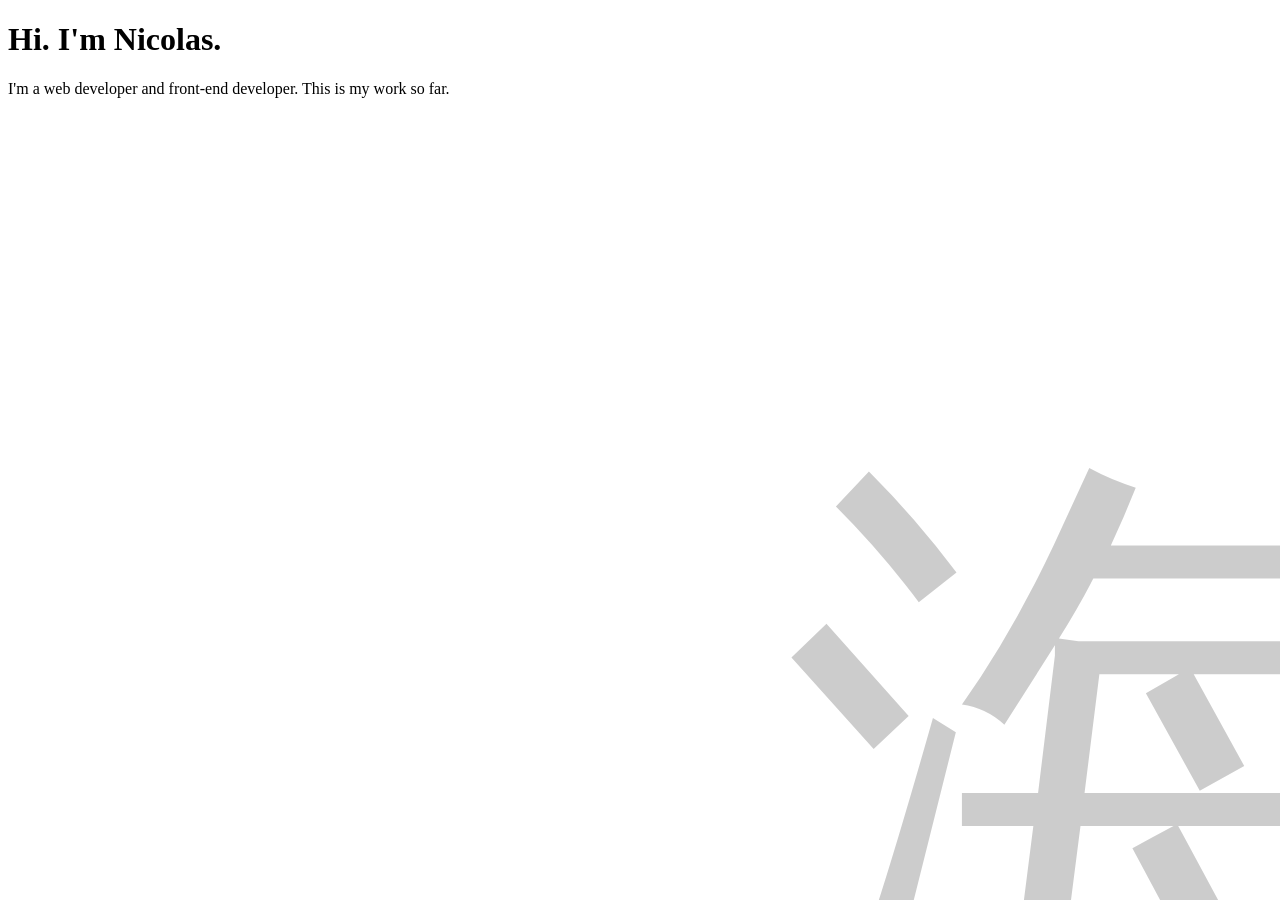
==== index.html @ aa9d31a5 "Now w/styling!" ====
<!DOCTYPE html>
<html lang="en">
<head>
    <meta charset="UTF-8">
    <meta name="viewport" content="width=device-width, initial-scale=1.0">
    <title>Nicolas's Portfolio</title>
    <link rel="stylesheet" href="style.css">
</head>
<body>
    <h1>Hi. I'm Nicolas.</h1>
    <p>I'm a web developer and front-end developer. This is my work so far.</p>
    <div id="character">海</div>
</body>
</html>
---- style.css ----
#character {
    position: fixed;
    bottom: -40%;
    right: -15%;
    z-index: -10;
    font-size: 690px;
    color: rgba(0, 0, 0, 0.2);
    animation-name: character-rotate;
    animation-duration: 3s;
    animation-iteration-count: infinite;
}

@keyframes character-rotate{
    0% {
        transform: rotate3D(3,2,2,0deg);
        animation-timing-function: linear;
    }
    25% {
        transform: rotate3D(3,2,2,90deg);
        animation-timing-function: linear;
    }
    50% {
        transform: rotate3D(3,2,2,180deg);
        animation-timing-function: linear;
    }
    75% {
        transform: rotate3D(3,2,2,270deg);
        animation-timing-function: linear;
    }
    100% {
        transform: rotate3D(3,2,2,360deg);
        animation-timing-function: linear;
    }
}
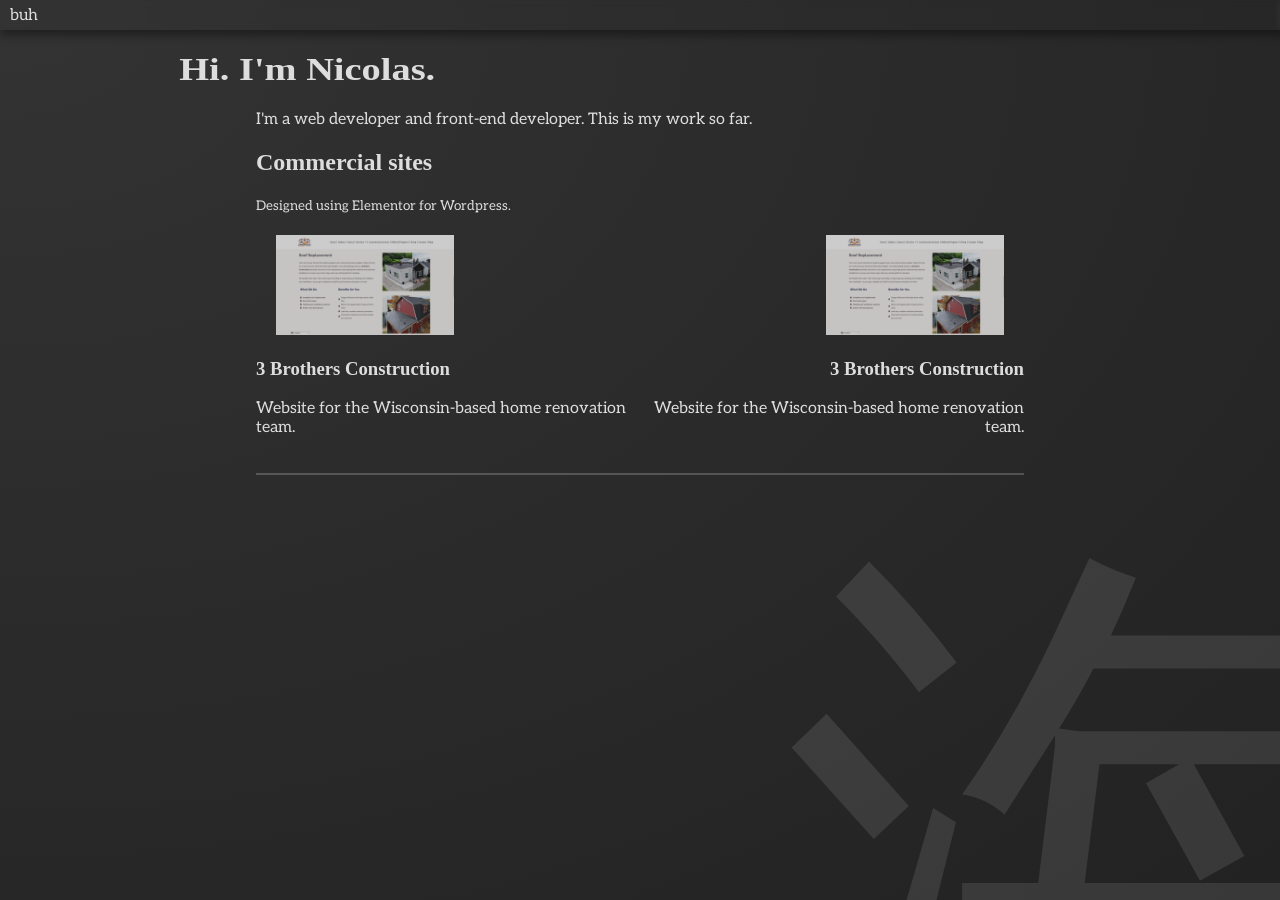
==== commit d6cebbbe: "Created images + minor changes" ====
--- a/index.html
+++ b/index.html
@@ -7,8 +7,32 @@
     <link rel="stylesheet" href="style.css">
 </head>
 <body>
-    <h1>Hi. I'm Nicolas.</h1>
-    <p>I'm a web developer and front-end developer. This is my work so far.</p>
+    <nav>
+        <span>buh</span>
+    </nav>
+    <div class="content">
+        <h1>Hi. I'm Nicolas.</h1>
+        <p>I'm a web developer and front-end developer. This is my work so far.</p>
+        <h2>Commercial sites</h2>
+        <small>Designed using Elementor for Wordpress.</small>
+        <div class="sites">
+            <div class="site">
+                <img src="assets\images\3bros.webp">
+                <div class="site-desc">
+                    <h3>3 Brothers Construction</h3>
+                    <p>Website for the Wisconsin-based home renovation team.</p>
+                </div>
+            </div>
+            <div class="site">
+                <img src="assets\images\3bros.webp">
+                <div class="site-desc">
+                    <h3>3 Brothers Construction</h3>
+                    <p>Website for the Wisconsin-based home renovation team.</p>
+                </div>
+            </div>
+        </div>
+    </div>
+
     <div id="character">海</div>
 </body>
 </html>
--- a/style.css
+++ b/style.css
@@ -1,12 +1,68 @@
+@import url('https://fonts.googleapis.com/css2?family=Aleo:ital,wght@0,100..900;1,100..900&family=Finlandica+Headline:ital,wght@0,100..900;1,100..900&display=swap');
+
+body {
+    background-image: radial-gradient(farthest-corner at 10px 10px, #333 0%, #222 100%);
+    background-repeat: repeat;
+    background-size: 100%;
+    color: #ddd;
+    font-family: "Aleo";
+    height: 100vh;
+    margin: 0;
+}
+
+h1, h2, h3, h4, h5, h6 {
+    font-family: "Finlandica Headline";
+}
+
+h1 {
+    transform: scaleX(1.2);
+}
+
+nav {
+    display: flex;
+    align-items: center;
+    height: 30px;
+    box-shadow: 0 5px 10px rgba(0,0,0,0.4);
+    width: 100%;
+    padding: 0 10px;
+    backdrop-filter: blur(3px);
+}
+
+.content {
+    padding: 0 20%;
+}
+
+.sites {
+    display: flex;
+    flex-direction: row;
+}
+
+.site {
+    padding: 20px 0;
+    border-bottom: 2px solid rgba(255,255,255,0.2);
+}
+
+.site img {
+    height: 100px;
+    margin: 0 20px;
+    filter: brightness(80%) ;
+}
+
+.site:nth-child(even) {
+    flex-direction: row-reverse;
+    text-align: right;
+
+}
+
 #character {
     position: fixed;
-    bottom: -40%;
+    bottom: -50%;
     right: -15%;
     z-index: -10;
     font-size: 690px;
-    color: rgba(0, 0, 0, 0.2);
+    color: rgba(255,255,255,0.1);
     animation-name: character-rotate;
-    animation-duration: 3s;
+    animation-duration: 30s;
     animation-iteration-count: infinite;
 }
 
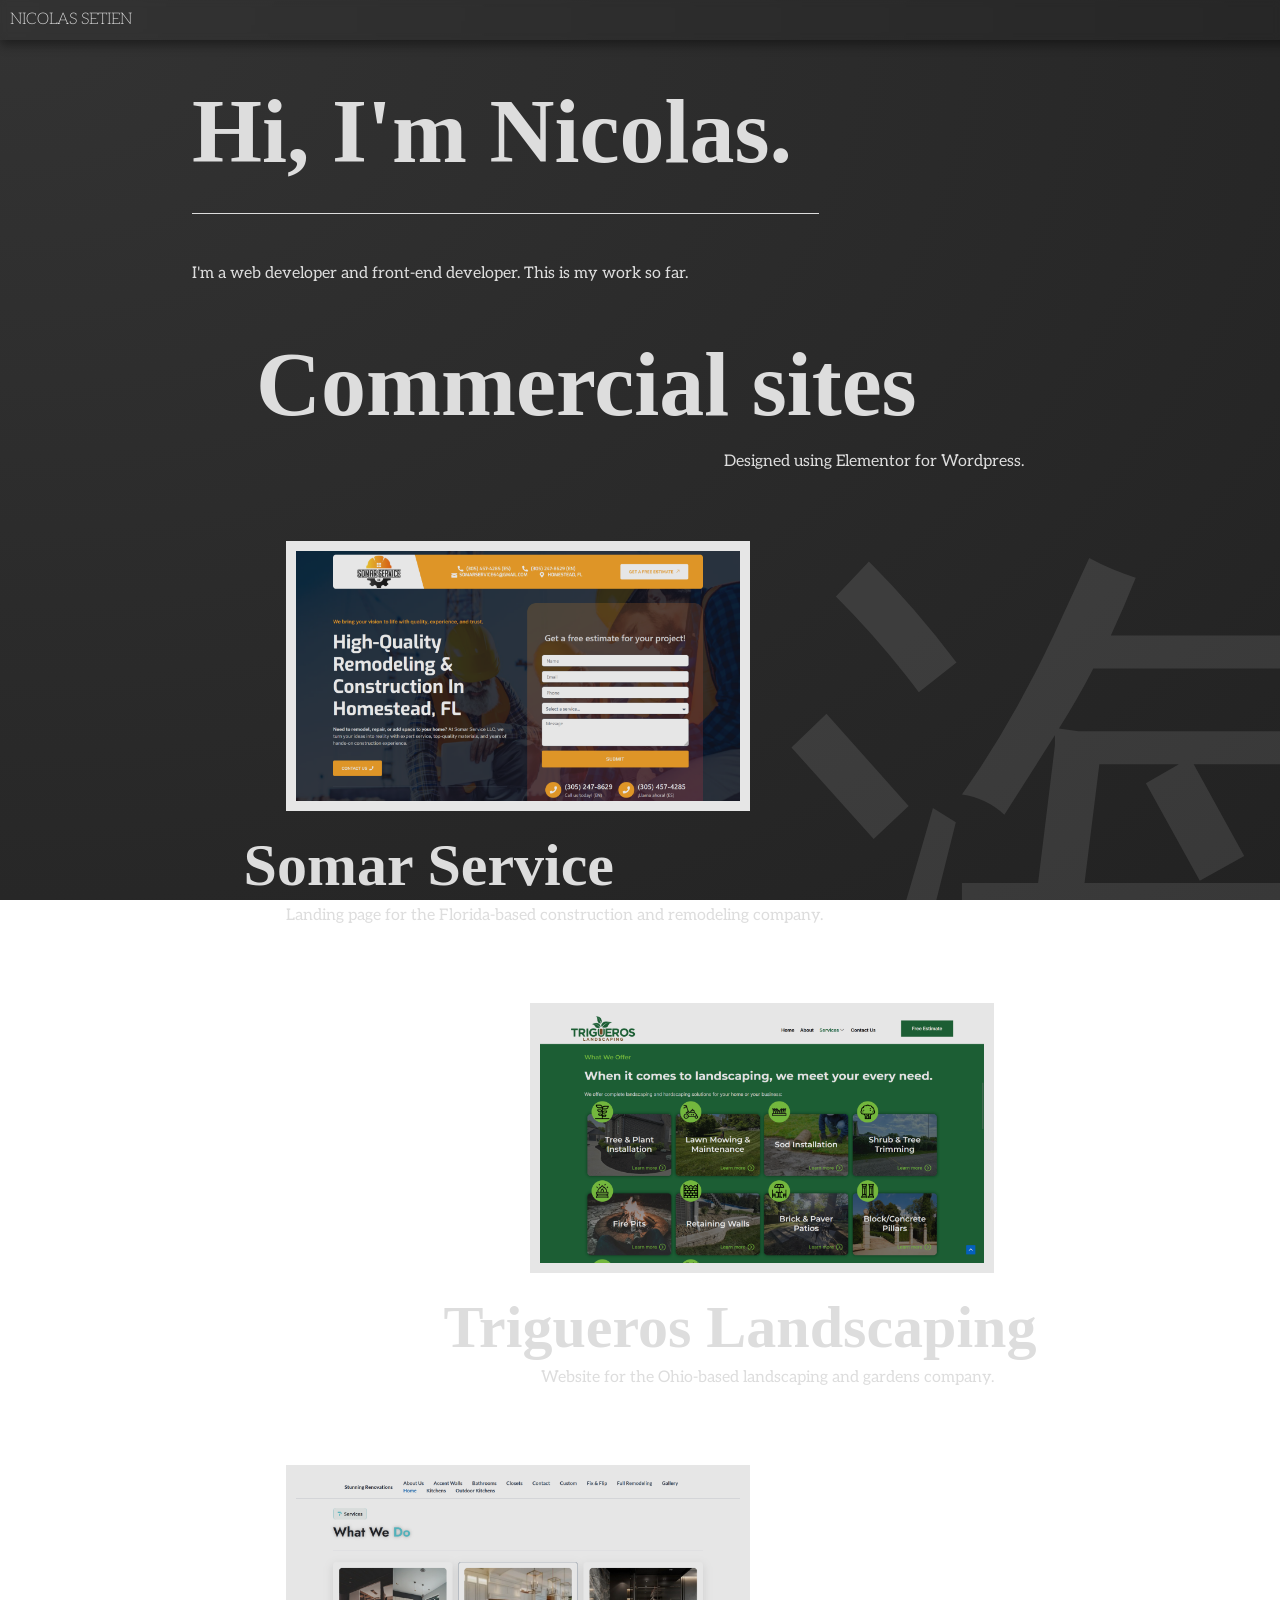
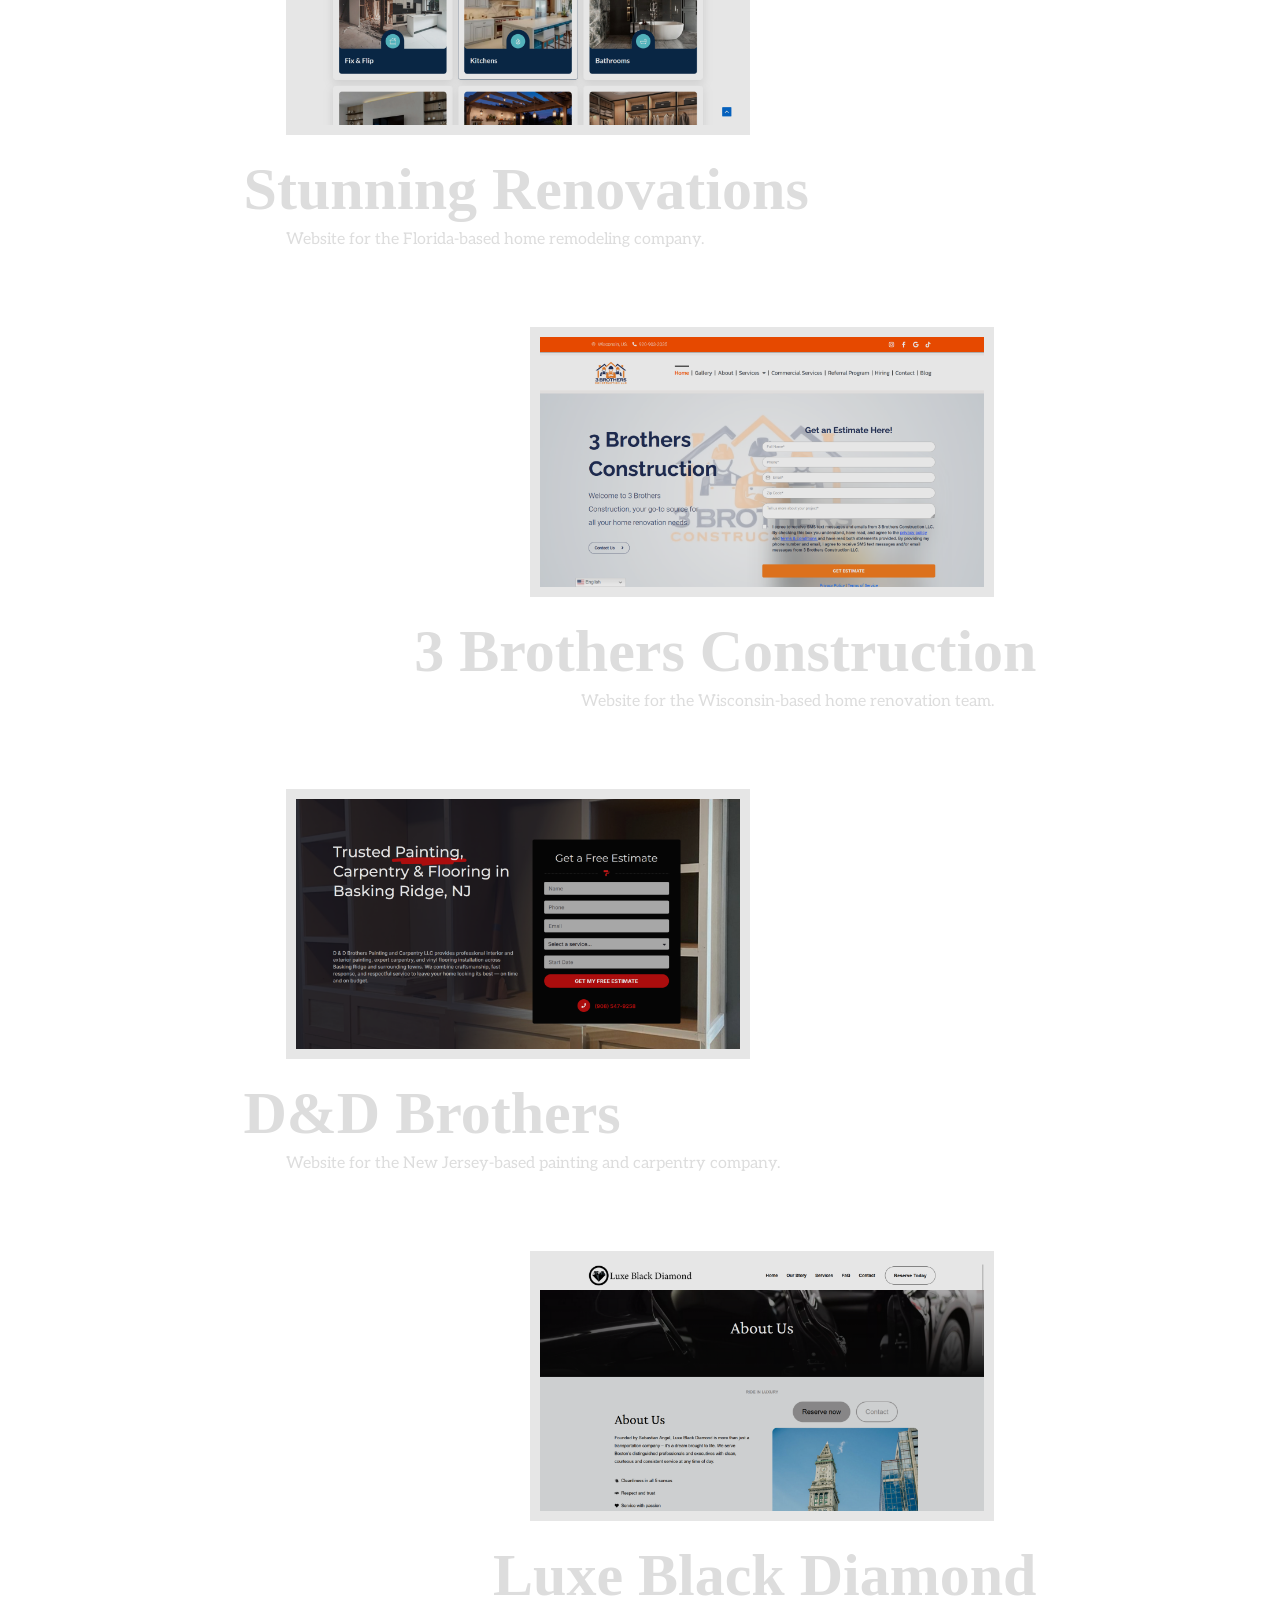
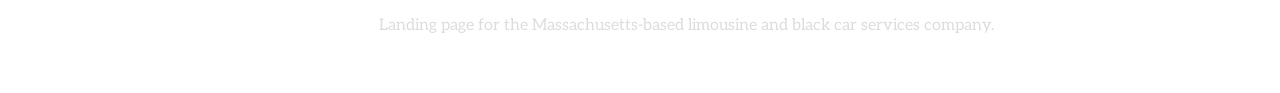
==== commit 387466a2: "Styling changes" ====
--- a/index.html
+++ b/index.html
@@ -8,26 +8,56 @@
 </head>
 <body>
     <nav>
-        <span>buh</span>
+        <span>NICOLAS SETIEN</span>
     </nav>
+    <div class="intro">
+        <h1>Hi, I'm Nicolas.</h1>
+        <p>I'm a web developer and front-end developer. This is my work so far.</p>
+    </div>
     <div class="content">
-        <h1>Hi. I'm Nicolas.</h1>
-        <p>I'm a web developer and front-end developer. This is my work so far.</p>
         <h2>Commercial sites</h2>
-        <small>Designed using Elementor for Wordpress.</small>
+        <p>Designed using Elementor for Wordpress.</p>
         <div class="sites">
             <div class="site">
-                <img src="assets\images\3bros.webp">
+                <img src="assets\images\somar2.webp">
+                <div class="site-desc">
+                    <h3>Somar Service</h3>
+                    <p>Landing page for the Florida-based construction and remodeling company.</p>
+                </div>
+            </div>
+            <div class="site">
+                <img src="assets\images\trig2.webp">
+                <div class="site-desc">
+                    <h3>Trigueros Landscaping</h3>
+                    <p>Website for the Ohio-based landscaping and gardens company.</p>
+                </div>
+            </div>
+            <div class="site">
+                <img src="assets\images\stunn3.webp">
+                <div class="site-desc">
+                    <h3>Stunning Renovations</h3>
+                    <p>Website for the Florida-based home remodeling company.</p>
+                </div>
+            </div>
+            <div class="site">
+                <img src="assets\images\3bros2.webp">
                 <div class="site-desc">
                     <h3>3 Brothers Construction</h3>
                     <p>Website for the Wisconsin-based home renovation team.</p>
                 </div>
             </div>
             <div class="site">
-                <img src="assets\images\3bros.webp">
+                <img src="assets\images\dandd3.webp">
                 <div class="site-desc">
-                    <h3>3 Brothers Construction</h3>
-                    <p>Website for the Wisconsin-based home renovation team.</p>
+                    <h3>D&D Brothers</h3>
+                    <p>Website for the New Jersey-based painting and carpentry company.</p>
+                </div>
+            </div>
+            <div class="site">
+                <img src="assets\images\luxe2.webp">
+                <div class="site-desc">
+                    <h3>Luxe Black Diamond</h3>
+                    <p>Landing page for the Massachusetts-based limousine and black car services company.</p>
                 </div>
             </div>
         </div>
--- a/style.css
+++ b/style.css
@@ -2,30 +2,51 @@
 
 body {
     background-image: radial-gradient(farthest-corner at 10px 10px, #333 0%, #222 100%);
-    background-repeat: repeat;
-    background-size: 100%;
+    background-attachment: fixed;
     color: #ddd;
     font-family: "Aleo";
     height: 100vh;
     margin: 0;
 }
 
-h1, h2, h3, h4, h5, h6 {
-    font-family: "Finlandica Headline";
+h1, h2, h3, h4, h5, h6 { font-family: "Finlandica Headline"; }
+
+h1, h2 {
+    font-size: 90px;
+    font-weight: 600;
+    margin: 50px 0;
 }
 
 h1 {
-    transform: scaleX(1.2);
+    width: 70%;
+    padding: 30px 0;
+    border-bottom: 1px solid #ddd;
+}
+
+h2 { margin-bottom: 5px; }
+
+h2 + p {
+    text-align: right;
+    margin-bottom: 50px;
 }
 
 nav {
-    display: flex;
-    align-items: center;
+    position: fixed;
+    top: 0;
+    left: 0;
     height: 30px;
     box-shadow: 0 5px 10px rgba(0,0,0,0.4);
     width: 100%;
-    padding: 0 10px;
+    padding: 10px 10px 0;
     backdrop-filter: blur(3px);
+    z-index: 100;
+}
+span {
+    font-weight: 200;
+}
+
+.intro {
+    padding: 0 15%
 }
 
 .content {
@@ -34,24 +55,37 @@
 
 .sites {
     display: flex;
-    flex-direction: row;
+    flex-direction: column;
 }
 
 .site {
-    padding: 20px 0;
+    padding: 20px 10px;
     border-bottom: 2px solid rgba(255,255,255,0.2);
+    margin: 0 20px 20px;
 }
 
 .site img {
-    height: 100px;
-    margin: 0 20px;
-    filter: brightness(80%) ;
+    height: 250px;
+    filter: brightness(90%);
+    border: 10px solid white;
+    box-shadow: 20px 2px 2px 3px #111 inset;
+}
+
+.site h3 {
+    position: relative;
+    left: -6%;
+    font-size: 60px; 
+    margin: 15px 0 -10px;
+    font-weight: 600;
 }
 
 .site:nth-child(even) {
     flex-direction: row-reverse;
     text-align: right;
+}
 
+.site:nth-child(even) h3 {
+    left: 6%;
 }
 
 #character {
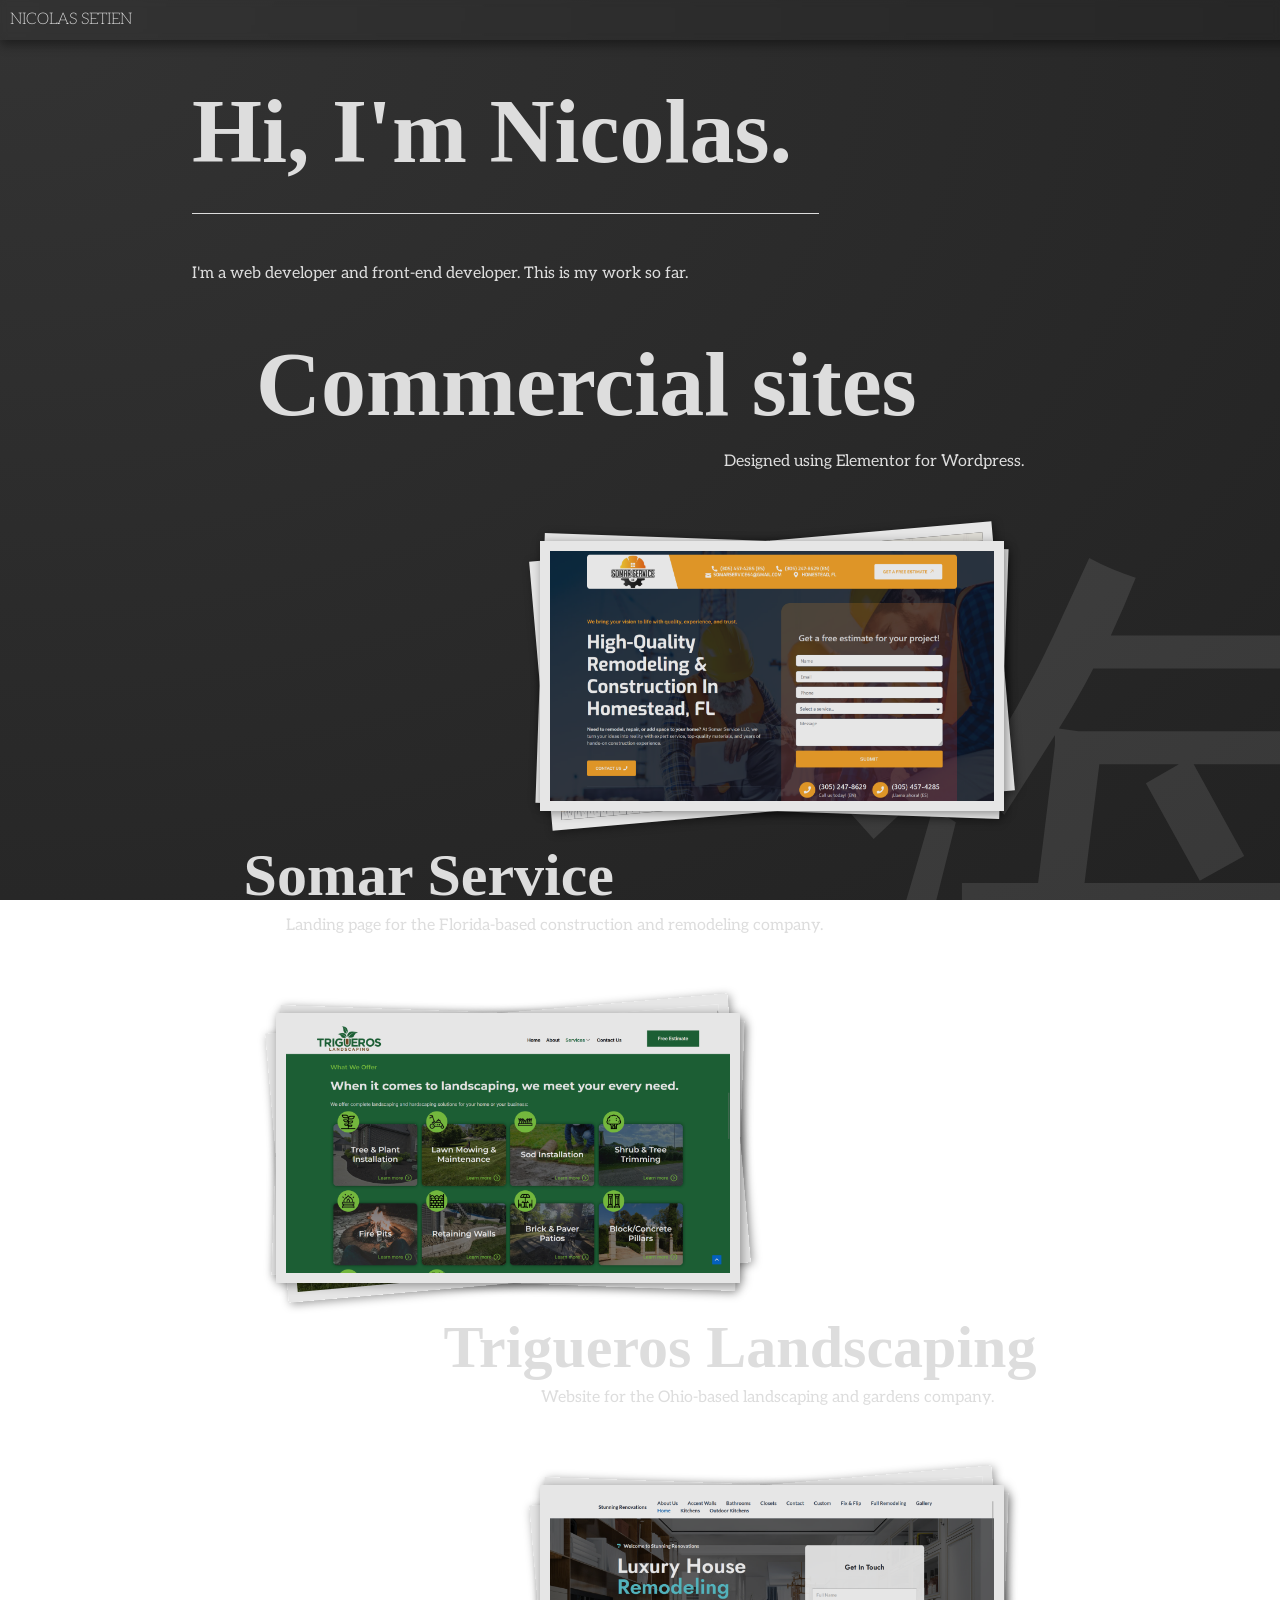
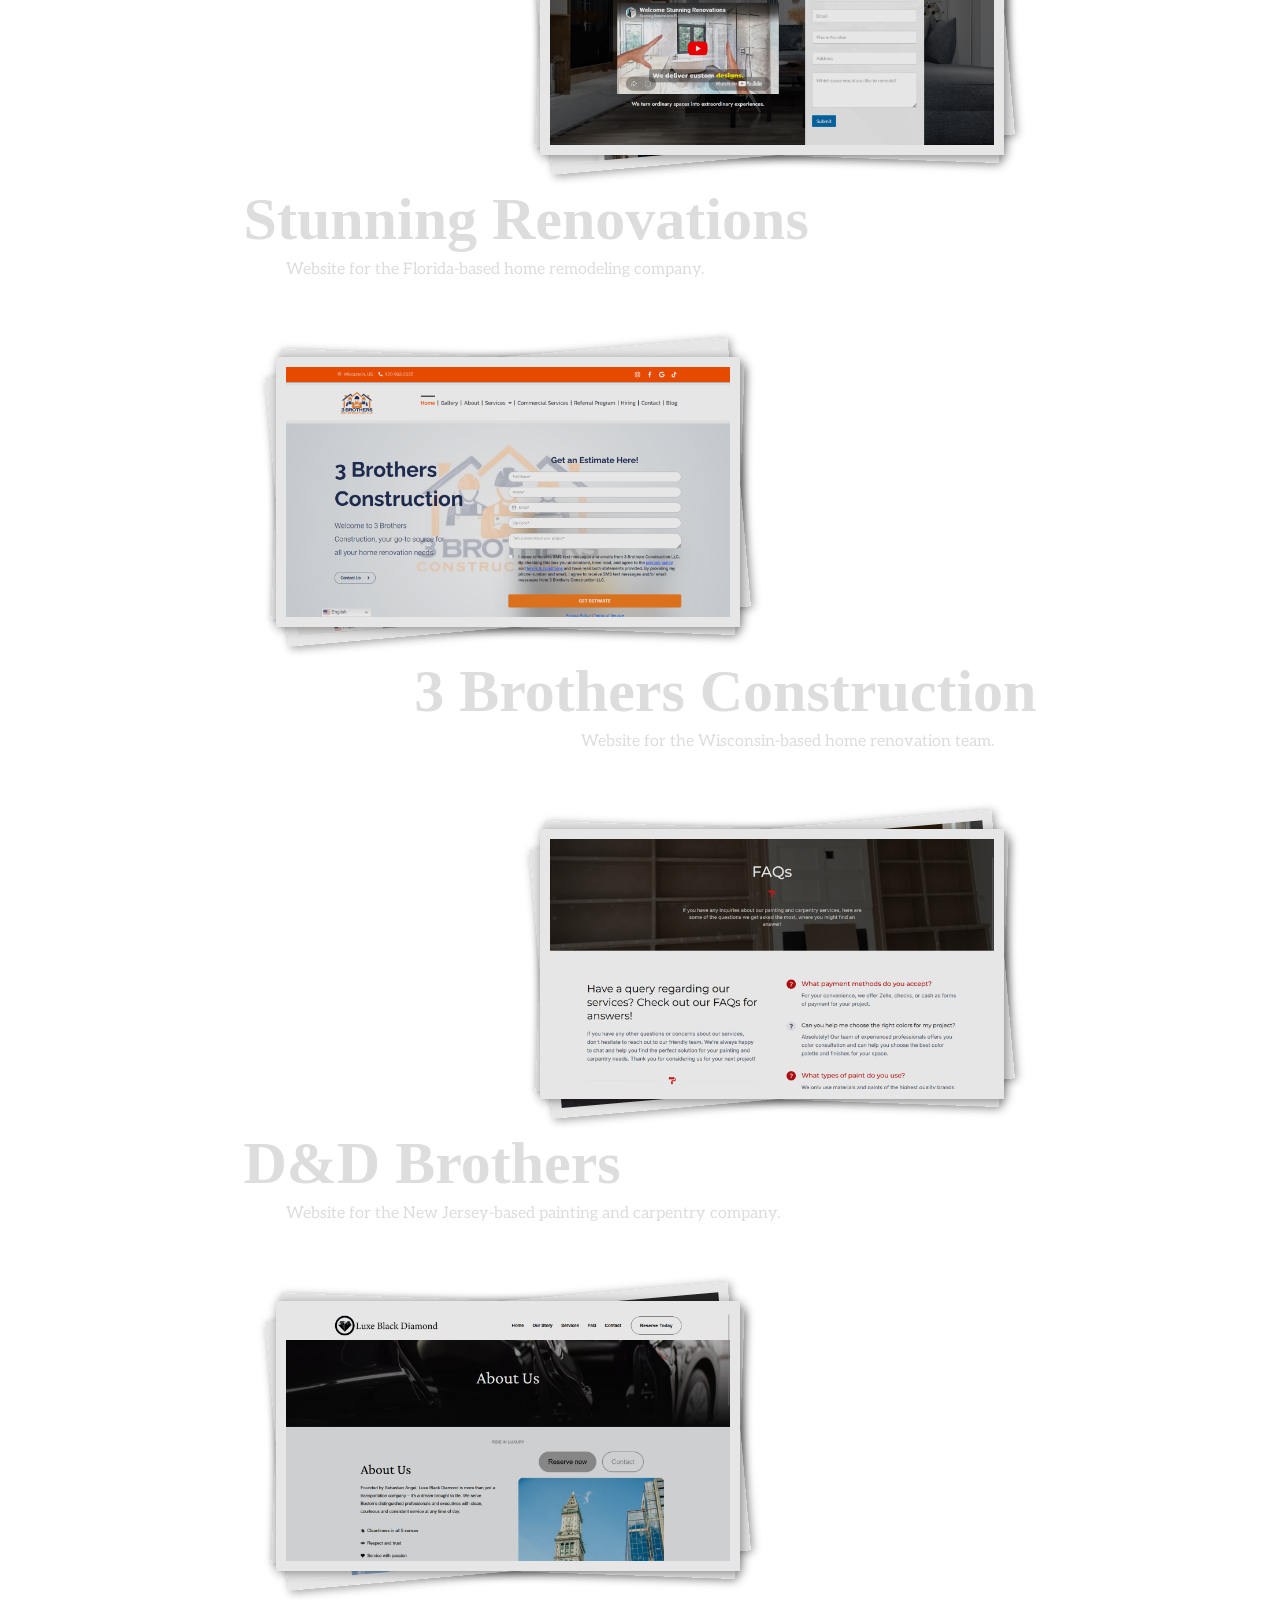
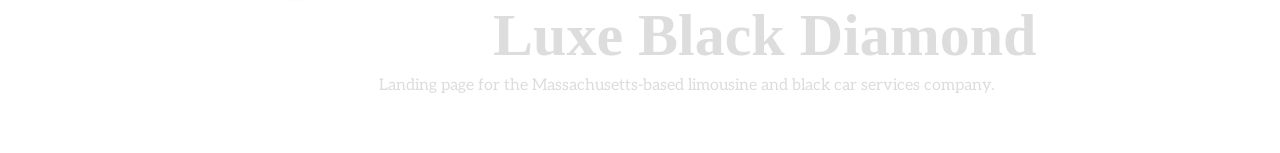
==== commit ce1c696f: "Added multiple images per site" ====
--- a/index.html
+++ b/index.html
@@ -19,44 +19,68 @@
         <p>Designed using Elementor for Wordpress.</p>
         <div class="sites">
             <div class="site">
-                <img src="assets\images\somar2.webp">
+                <div class="site-images">
+                    <img class="top-img" src="assets\images\somar2.webp">
+                    <img class="mid-img" src="assets\images\somar3.webp">
+                    <img class="low-img" src="assets\images\somar.webp">
+                </div>
                 <div class="site-desc">
-                    <h3>Somar Service</h3>
+                    <a href="https://somarservice.com/"><h3>Somar Service</h3></a>
                     <p>Landing page for the Florida-based construction and remodeling company.</p>
                 </div>
             </div>
             <div class="site">
-                <img src="assets\images\trig2.webp">
+                <div class="site-images">
+                    <img class="top-img" src="assets\images\trig2.webp">
+                    <img class="mid-img" src="assets\images\trig3.webp">
+                    <img class="low-img" src="assets\images\trig.webp">
+                </div>
                 <div class="site-desc">
-                    <h3>Trigueros Landscaping</h3>
+                    <a href="https://trigueroslandscapes.com/"><h3>Trigueros Landscaping</h3></a>
                     <p>Website for the Ohio-based landscaping and gardens company.</p>
                 </div>
             </div>
             <div class="site">
-                <img src="assets\images\stunn3.webp">
+                <div class="site-images">
+                    <img class="top-img" src="assets\images\stunn2.webp">
+                    <img class="mid-img" src="assets\images\stunn3.webp">
+                    <img class="low-img" src="assets\images\stunn.webp">
+                </div>
                 <div class="site-desc">
-                    <h3>Stunning Renovations</h3>
+                    <a href="https://stunningrenovations.com/"><h3>Stunning Renovations</h3></a>
                     <p>Website for the Florida-based home remodeling company.</p>
                 </div>
             </div>
             <div class="site">
-                <img src="assets\images\3bros2.webp">
+                <div class="site-images">
+                    <img class="top-img" src="assets\images\3bros2.webp">
+                    <img class="mid-img" src="assets\images\3bros3.webp">
+                    <img class="low-img" src="assets\images\3bros.webp">
+                </div>
                 <div class="site-desc">
-                    <h3>3 Brothers Construction</h3>
+                    <a href="https://3brothersconstructionus.com/"><h3>3 Brothers Construction</h3></a>
                     <p>Website for the Wisconsin-based home renovation team.</p>
                 </div>
             </div>
             <div class="site">
-                <img src="assets\images\dandd3.webp">
+                <div class="site-images">
+                    <img class="top-img" src="assets\images\dandd2.webp">
+                    <img class="mid-img" src="assets\images\dandd3.webp">
+                    <img class="low-img" src="assets\images\dandd.webp">
+                </div>
                 <div class="site-desc">
-                    <h3>D&D Brothers</h3>
+                    <a href="https://danddbrothers.com/home/"><h3>D&D Brothers</h3></a>
                     <p>Website for the New Jersey-based painting and carpentry company.</p>
                 </div>
             </div>
             <div class="site">
-                <img src="assets\images\luxe2.webp">
+                <div class="site-images">
+                    <img class="top-img" src="assets\images\luxe2.webp">
+                    <img class="mid-img" src="assets\images\luxe3.webp">
+                    <img class="low-img" src="assets\images\luxe.webp">
+                </div>
                 <div class="site-desc">
-                    <h3>Luxe Black Diamond</h3>
+                    <a href="https://luxeblackdiamond.com/"><h3>Luxe Black Diamond</h3></a>
                     <p>Landing page for the Massachusetts-based limousine and black car services company.</p>
                 </div>
             </div>
@@ -65,4 +89,5 @@
 
     <div id="character">海</div>
 </body>
+<script src="script.js"></script>
 </html>
--- a/style.css
+++ b/style.css
@@ -30,6 +30,20 @@
     margin-bottom: 50px;
 }
 
+a {
+    color: inherit;
+    text-decoration: none;
+}
+
+a:hover {
+    text-decoration: underline;
+    color:hsl(from #ddd h s 70%)
+}
+
+span {
+    font-weight: 200;
+}
+
 nav {
     position: fixed;
     top: 0;
@@ -40,9 +54,6 @@
     padding: 10px 10px 0;
     backdrop-filter: blur(3px);
     z-index: 100;
-}
-span {
-    font-weight: 200;
 }
 
 .intro {
@@ -59,23 +70,38 @@
 }
 
 .site {
+    position: relative;
     padding: 20px 10px;
     border-bottom: 2px solid rgba(255,255,255,0.2);
     margin: 0 20px 20px;
 }
 
 .site img {
+    position: absolute;
+    right: 0; 
     height: 250px;
     filter: brightness(90%);
     border: 10px solid white;
-    box-shadow: 20px 2px 2px 3px #111 inset;
+    box-shadow: 2px 2px 10px rgba(0,0,0,0.4);
+}
+
+.site img:hover { cursor: pointer; }
+
+.mid-img {
+    z-index: -1;
+    transform: rotate(-5deg);
+}
+
+.low-img {
+    z-index: -2;
+    transform: rotate(2deg);
 }
 
 .site h3 {
     position: relative;
     left: -6%;
     font-size: 60px; 
-    margin: 15px 0 -10px;
+    margin: 300px 0 -10px;
     font-weight: 600;
 }
 
@@ -86,6 +112,10 @@
 
 .site:nth-child(even) h3 {
     left: 6%;
+}
+
+.site:nth-child(even) img {
+    left: 0;
 }
 
 #character {
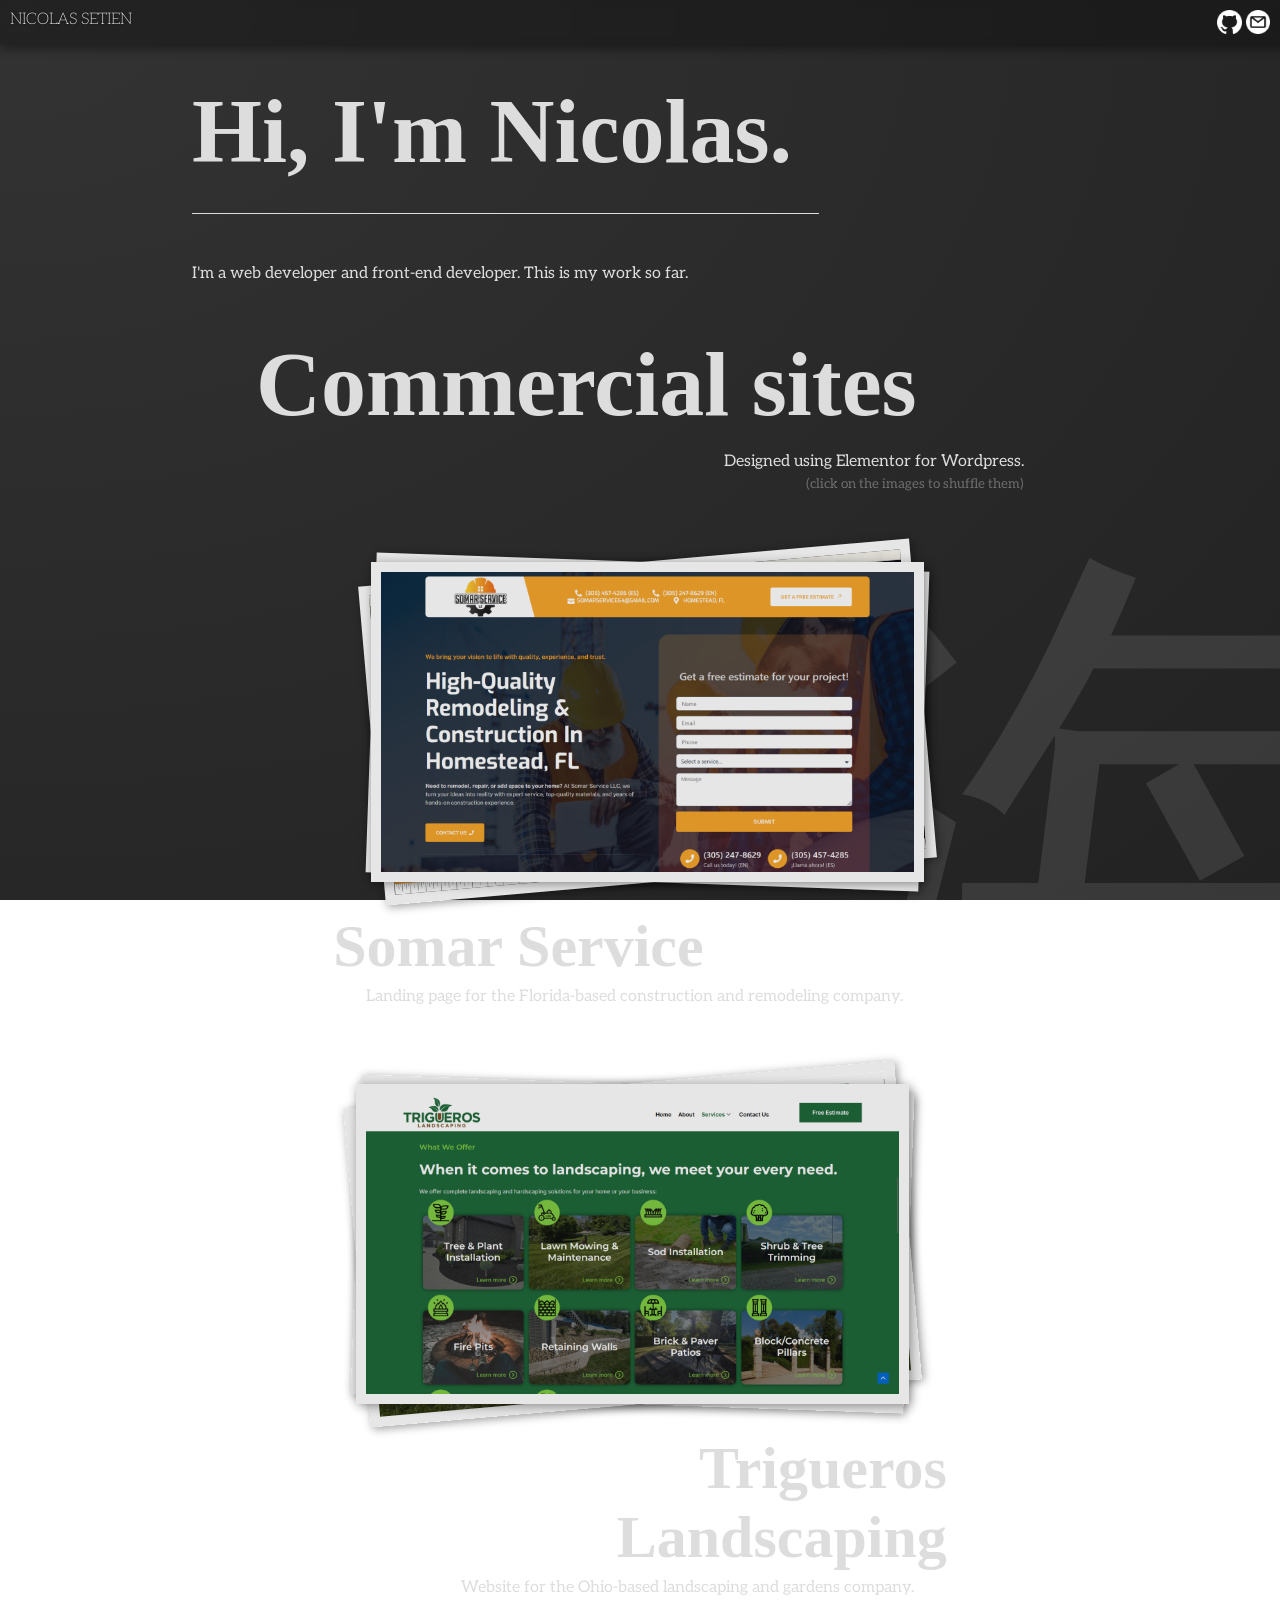
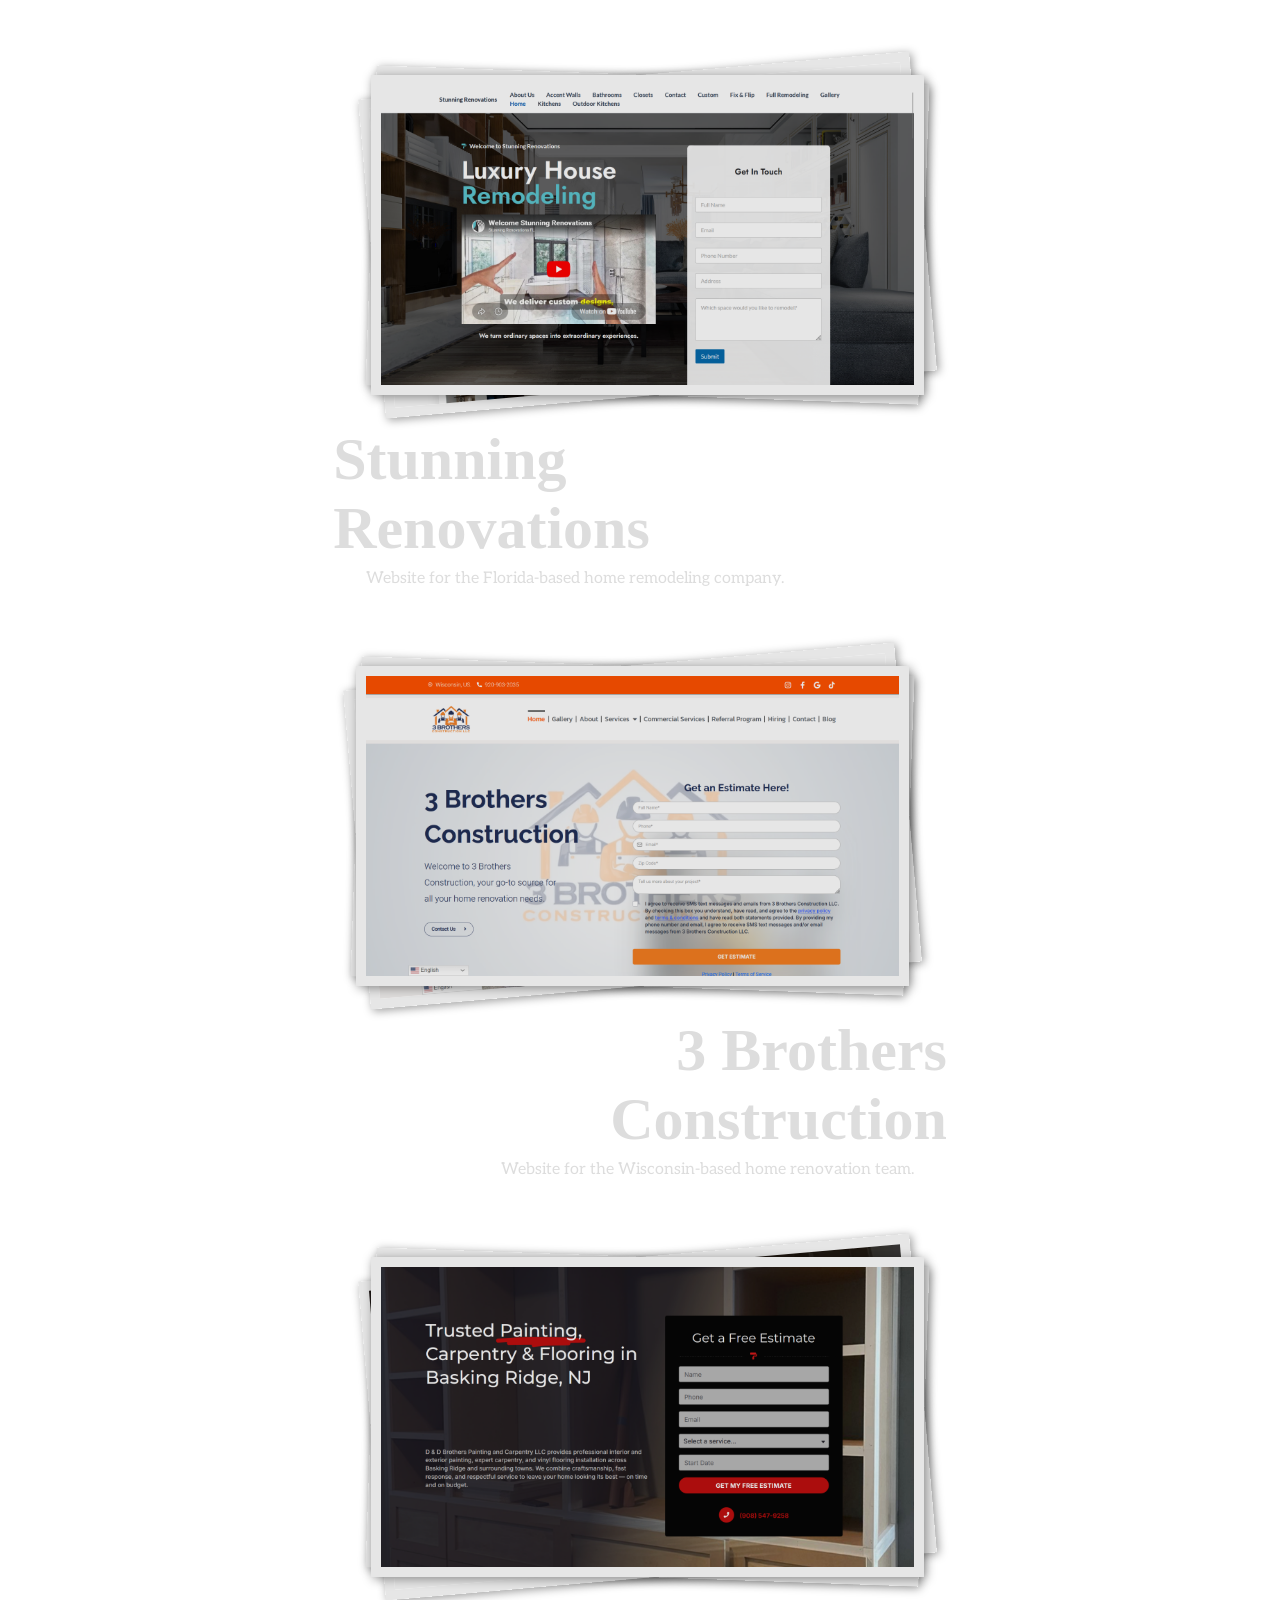
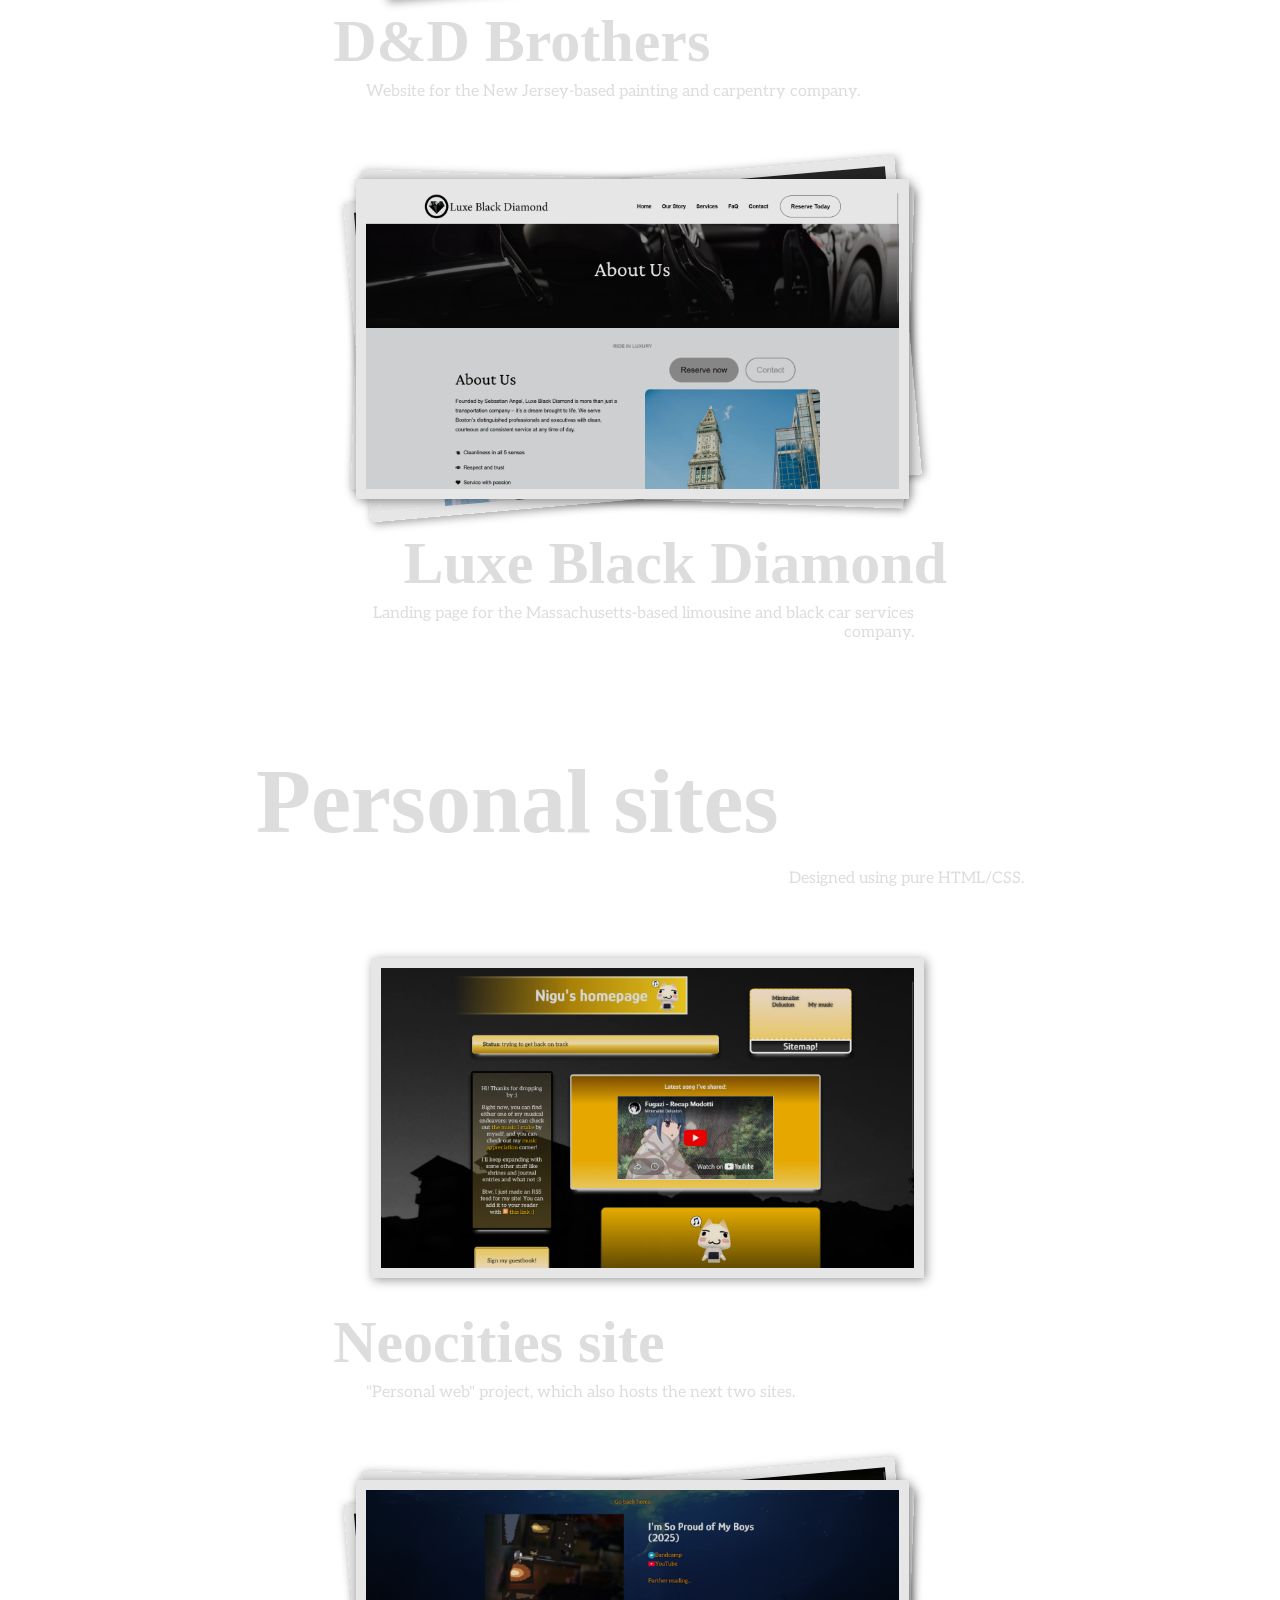
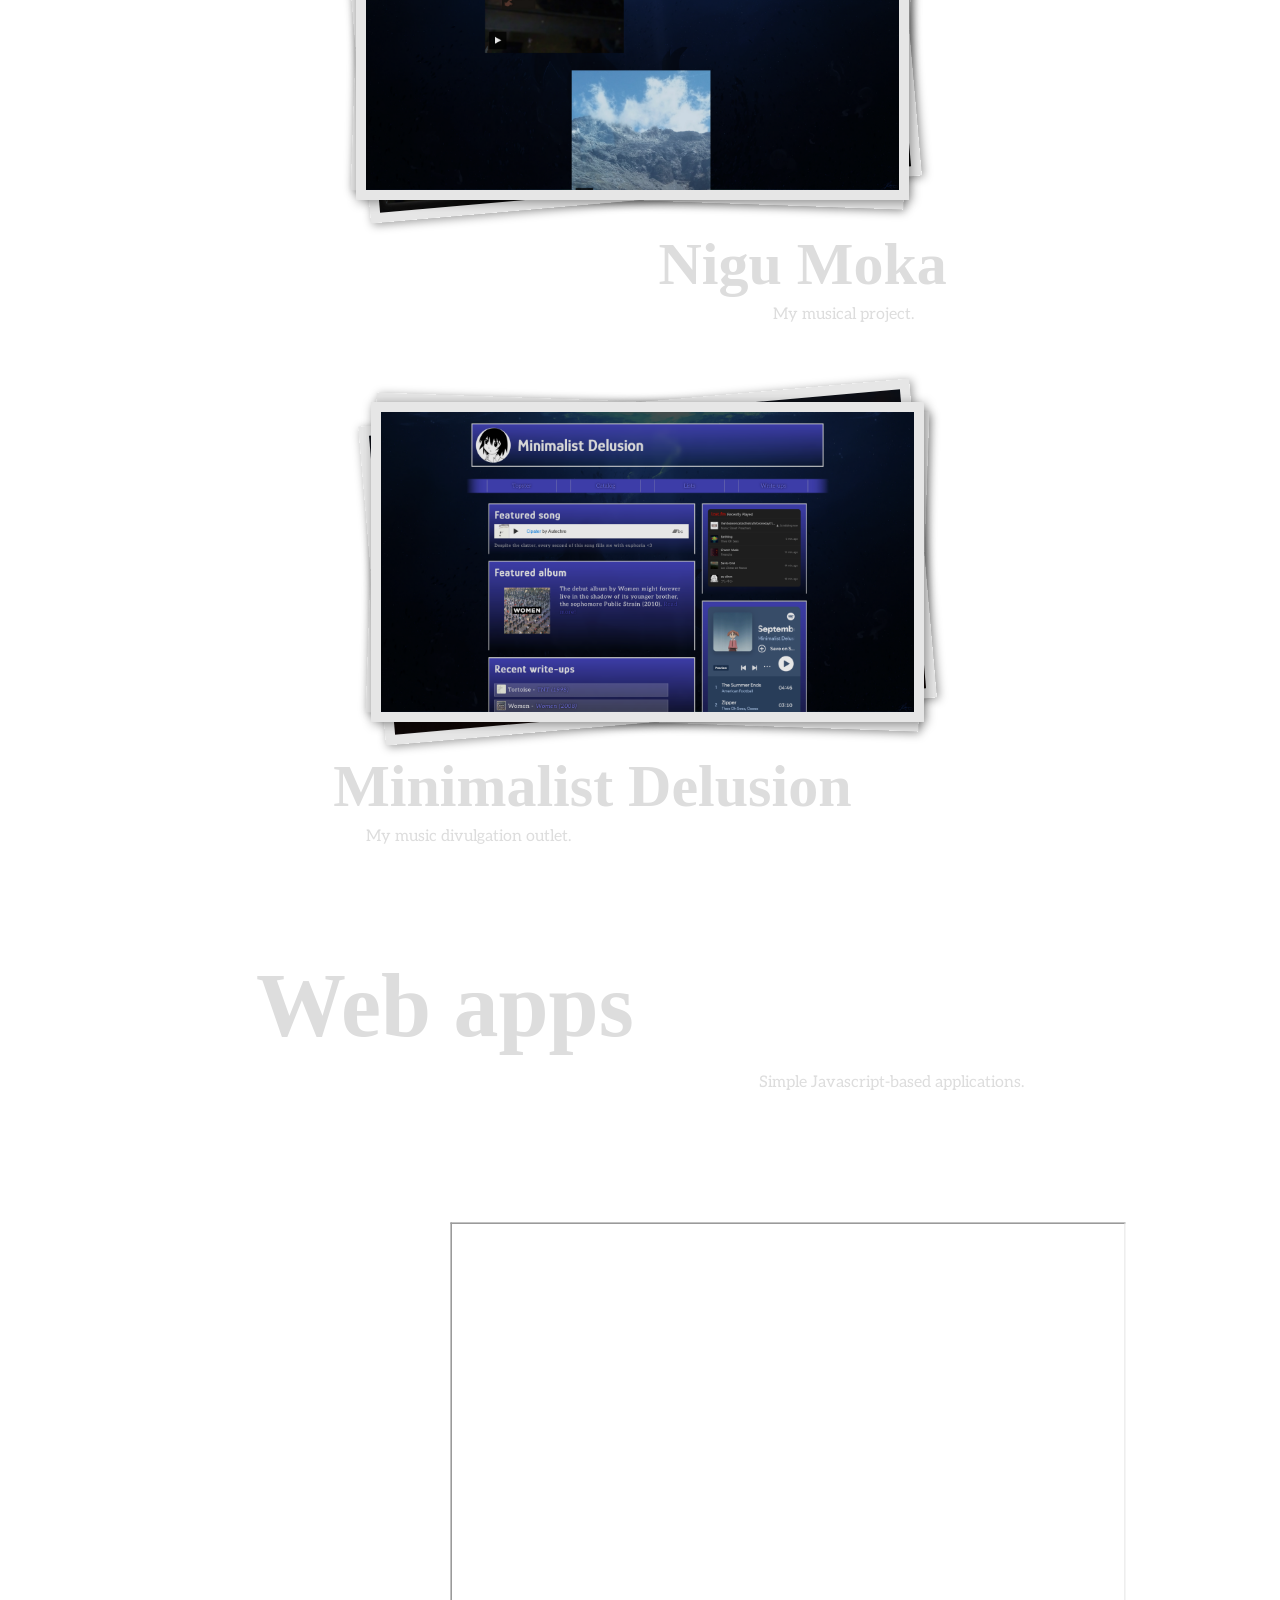
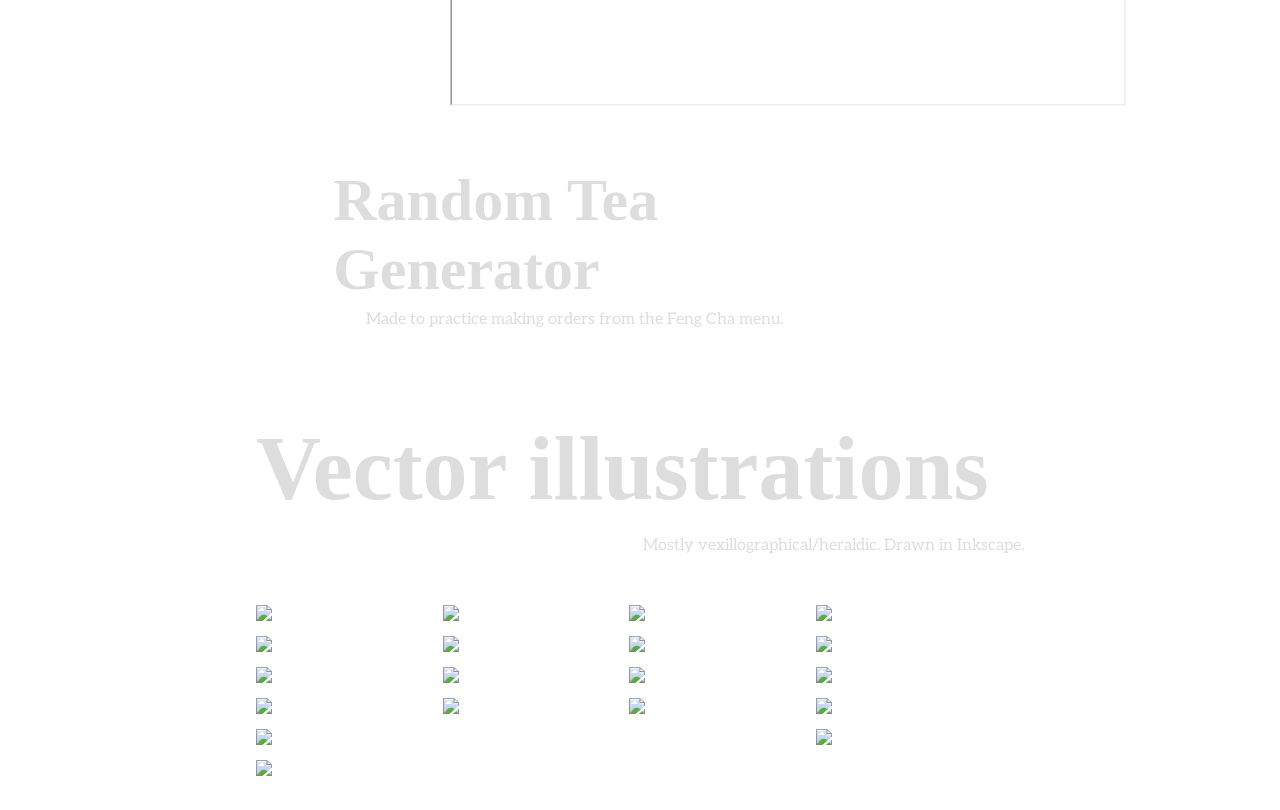
==== commit 02dccddd: "Added personal sites + illustrations gallery" ====
--- a/index.html
+++ b/index.html
@@ -8,15 +8,19 @@
 </head>
 <body>
     <nav>
-        <span>NICOLAS SETIEN</span>
+        <a href="#intro"><span>NICOLAS SETIEN</span></a>
+        <div>
+            <a href="https://github.com/Nicolas-Setien"><img src="assets\icons\github.png"></a>
+            <a href="mailto:nicolas.a.setien@gmail.com"><img src="assets\icons\email.png"></a>
+        </div>
     </nav>
-    <div class="intro">
+    <div id="intro">
         <h1>Hi, I'm Nicolas.</h1>
         <p>I'm a web developer and front-end developer. This is my work so far.</p>
     </div>
     <div class="content">
         <h2>Commercial sites</h2>
-        <p>Designed using Elementor for Wordpress.</p>
+        <p>Designed using Elementor for Wordpress.<small>(click on the images to shuffle them)</small></p>
         <div class="sites">
             <div class="site">
                 <div class="site-images">
@@ -64,8 +68,8 @@
             </div>
             <div class="site">
                 <div class="site-images">
-                    <img class="top-img" src="assets\images\dandd2.webp">
-                    <img class="mid-img" src="assets\images\dandd3.webp">
+                    <img class="mid-img" src="assets\images\dandd2.webp">
+                    <img class="top-img" src="assets\images\dandd3.webp">
                     <img class="low-img" src="assets\images\dandd.webp">
                 </div>
                 <div class="site-desc">
@@ -85,6 +89,85 @@
                 </div>
             </div>
         </div>
+        <h2>Personal sites</h2>
+        <p>Designed using pure HTML/CSS.</p>
+        <div class="sites">
+            <div class="site">
+                <div class="site-images">
+                    <img style="cursor: default;" src="assets\images\niguhom.webp">
+                </div>
+                <div class="site-desc">
+                    <a href="https://nigu.neocities.org"><h3>Neocities site</h3></a>
+                    <p>"Personal web" project, which also hosts the next two sites.</p>
+                </div>
+            </div>
+            <div class="site">
+                <div class="site-images">
+                    <img class="top-img" src="assets\images\mokahom.webp">
+                    <img class="mid-img" src="assets\images\mokaims.webp">
+                    <img class="low-img" src="assets\images\mokaim2.webp">
+                </div>
+                <div class="site-desc">
+                    <a href="https://nigu.neocities.org/music/albums"><h3>Nigu Moka</h3></a>
+                    <p>My musical project.</p>
+                </div>
+            </div>
+            <div class="site">
+                <div class="site-images">
+                    <img class="top-img" src="assets\images\minhome.webp">
+                    <img class="mid-img" src="assets\images\mintop10.webp">
+                    <img class="low-img" src="assets\images\mintntt.webp">
+                </div>
+                <div class="site-desc">
+                    <a href="https://nigu.neocities.org/minimdel/home"><h3>Minimalist Delusion</h3></a>
+                    <p>My music divulgation outlet.</p>
+                </div>
+            </div>
+        </div>
+        <h2>Web apps</h2>
+        <p>Simple Javascript-based applications.</p>
+        <div class="site">
+            <iframe id="tea-gen" src="https://nicolas-setien.github.io/tea-generator#container" width="840px" height="600px"></iframe>
+            <div class="site-desc">
+                <a href="https://nicolas-setien.github.io/tea-generator"><h3 style="margin-top:0;">Random Tea Generator</h3></a>
+                <p>Made to practice making orders from the Feng Cha menu.</p>
+            </div>
+        </div>
+        <h2>Vector illustrations</h2>
+        <p>Mostly vexillographical/heraldic. Drawn in Inkscape.</p>
+        <div class="gallery">
+            <div class="gallery-column">
+                <a href="https://commons.wikimedia.org/wiki/File:Propuesta_de_Bandera_del_Municipio_Julio_C%C3%A9sar_Salas.svg"><img src="https://upload.wikimedia.org/wikipedia/commons/f/f4/Propuesta_de_Bandera_del_Municipio_Julio_C%C3%A9sar_Salas.svg"></a>
+                <a href="https://commons.wikimedia.org/wiki/File:Flag_of_H%C3%A4%C3%A4demeeste,_P%C3%A4rnu,_Estonia.svg"><img src="https://upload.wikimedia.org/wikipedia/commons/b/b6/Flag_of_H%C3%A4%C3%A4demeeste%2C_P%C3%A4rnu%2C_Estonia.svg"></a>
+                <a href="https://commons.wikimedia.org/wiki/File:Flag_of_Yonabaru,_Okinawa.svg"><img src="https://upload.wikimedia.org/wikipedia/commons/8/89/Flag_of_Yonabaru%2C_Okinawa.svg"></a>
+                <a href="https://commons.wikimedia.org/wiki/File:Flag_of_Nishihara,_Okinawa.svg"><img src="https://upload.wikimedia.org/wikipedia/commons/c/c6/Flag_of_Nishihara%2C_Okinawa.svg"></a>
+                <a href="https://commons.wikimedia.org/wiki/File:Kyrgyzstan_2011_Flag_Proposals_Set_3_Flag_3.svg"><img src="https://upload.wikimedia.org/wikipedia/commons/5/54/Kyrgyzstan_2011_Flag_Proposals_Set_3_Flag_3.svg"></a>
+                <a href="https://commons.wikimedia.org/wiki/File:Flag_of_Zamami,_Okinawa.svg"><img src="https://upload.wikimedia.org/wikipedia/commons/f/f2/Flag_of_Zamami%2C_Okinawa.svg"></a>
+                <a href=""><img src=""></a>
+            </div>
+            <div class="gallery-column">
+                <a href="https://commons.wikimedia.org/wiki/File:Kyrgyzstan_2011_Flag_Proposals_Set_5_Flag_1.svg"><img src="https://upload.wikimedia.org/wikipedia/commons/a/a6/Kyrgyzstan_2011_Flag_Proposals_Set_5_Flag_1.svg"></a>
+                <a href="https://commons.wikimedia.org/wiki/File:Flag_of_Chikugo_Fukuoka.svg"><img src="https://upload.wikimedia.org/wikipedia/commons/5/5f/Flag_of_Chikugo_Fukuoka.svg"></a>
+                <a href="https://commons.wikimedia.org/wiki/File:Flag_of_Okawa_Fukuoka.svg"><img src="https://upload.wikimedia.org/wikipedia/commons/b/b8/Flag_of_Okawa_Fukuoka.svg"></a>
+                <a href="https://commons.wikimedia.org/wiki/File:Flag_of_Yukuhashi_Fukuoka.svg"><img src="https://upload.wikimedia.org/wikipedia/commons/c/c2/Flag_of_Yukuhashi_Fukuoka.svg"></a>
+                <a href=""><img src=""></a>
+            </div>
+            <div class="gallery-column">
+                <a href="https://commons.wikimedia.org/wiki/File:Flag_of_Itoshima_Fukuoka.svg"><img src="https://upload.wikimedia.org/wikipedia/commons/7/75/Flag_of_Itoshima_Fukuoka.svg"></a>
+                <a href="https://commons.wikimedia.org/wiki/File:Flag_of_Kama_Fukuoka.svg"><img src="https://upload.wikimedia.org/wikipedia/commons/e/e2/Flag_of_Kama_Fukuoka.svg"></a>
+                <a href="https://commons.wikimedia.org/wiki/File:Flag_of_Taihei,_Fukuoka_(1957%E2%80%932005).svg"><img src="https://upload.wikimedia.org/wikipedia/commons/f/f1/Flag_of_Taihei%2C_Fukuoka_%281957%E2%80%932005%29.svg"></a>
+                <a href="https://commons.wikimedia.org/wiki/File:Kyrgyzstan_2011_Flag_Proposals_Set_4_Flag_3.svg"><img src="https://upload.wikimedia.org/wikipedia/commons/6/62/Kyrgyzstan_2011_Flag_Proposals_Set_4_Flag_3.svg"></a>
+                <a href=""><img src=""></a>
+            </div>
+            <div class="gallery-column">
+                <a href="https://commons.wikimedia.org/wiki/File:Bandera_del_Municipio_Sucre.svg"><img src="https://upload.wikimedia.org/wikipedia/commons/e/e0/Bandera_del_Municipio_Sucre.svg"></a>
+                <a href="https://commons.wikimedia.org/wiki/File:Kyrgyzstan_2011_Flag_Proposals_Set_1.svg"><img src="https://upload.wikimedia.org/wikipedia/commons/e/e4/Kyrgyzstan_2011_Flag_Proposals_Set_1.svg"></a>
+                <a href="https://commons.wikimedia.org/wiki/File:Bandera_del_Municipio_Zea.svg"><img src="https://upload.wikimedia.org/wikipedia/commons/8/89/Bandera_del_Municipio_Zea.svg"></a>
+                <a href="https://commons.wikimedia.org/wiki/File:Bandera_del_Municipio_Tovar.svg"><img src="https://upload.wikimedia.org/wikipedia/commons/9/92/Bandera_del_Municipio_Tovar.svg"></a>
+                <a href="https://commons.wikimedia.org/wiki/File:Bandera_del_Municipio_Pueblo_Llano.svg"><img src="https://upload.wikimedia.org/wikipedia/commons/8/8b/Bandera_del_Municipio_Pueblo_Llano.svg"></a>
+                <a href=""><img src=""></a>
+            </div>
+        </div>
     </div>
 
     <div id="character">海</div>
--- a/style.css
+++ b/style.css
@@ -26,8 +26,10 @@
 h2 { margin-bottom: 5px; }
 
 h2 + p {
-    text-align: right;
     margin-bottom: 50px;
+    display: flex;
+    flex-direction: column;
+    align-items: flex-end;
 }
 
 a {
@@ -40,23 +42,43 @@
     color:hsl(from #ddd h s 70%)
 }
 
+small {
+    color: rgba(180,180,180,0.5);
+    margin-top: 5px;
+}
+
 span {
     font-weight: 200;
 }
 
 nav {
+    display: flex;
+    justify-content: space-between;
     position: fixed;
     top: 0;
-    left: 0;
-    height: 30px;
+    height: 34px;
     box-shadow: 0 5px 10px rgba(0,0,0,0.4);
+    background-color: rgba(0,0,0,0.3);
     width: 100%;
     padding: 10px 10px 0;
     backdrop-filter: blur(3px);
     z-index: 100;
 }
 
-.intro {
+nav div {
+    padding-right: 20px;
+}
+
+nav img {
+    height: 24px;
+}   
+
+nav span {
+    text-shadow: 0 0 3px black;
+    padding-top: 4px;
+}
+
+#intro {
     padding: 0 15%
 }
 
@@ -73,13 +95,13 @@
     position: relative;
     padding: 20px 10px;
     border-bottom: 2px solid rgba(255,255,255,0.2);
-    margin: 0 20px 20px;
+    margin: 0 100px 20px;
 }
 
 .site img {
     position: absolute;
     right: 0; 
-    height: 250px;
+    height: 300px;
     filter: brightness(90%);
     border: 10px solid white;
     box-shadow: 2px 2px 10px rgba(0,0,0,0.4);
@@ -101,7 +123,7 @@
     position: relative;
     left: -6%;
     font-size: 60px; 
-    margin: 300px 0 -10px;
+    margin: 350px 0 -10px;
     font-weight: 600;
 }
 
@@ -117,6 +139,41 @@
 .site:nth-child(even) img {
     left: 0;
 }
+
+.gallery {
+    display: flex;
+    flex-direction: row;
+}
+
+.gallery-column {
+    display: flex;
+    flex-direction: column;
+    width: 23%;
+    padding-right: 10px;
+}
+
+.gallery-column img {
+    width: 100%;
+    margin-bottom: 10px;
+}
+
+.gallery-column img:hover {
+    animation-name: imageZoom;
+    animation-duration: 0.5s;
+    animation-fill-mode: forwards;
+}
+
+#tea-gen {
+    display: flex;
+    justify-content: center;
+    transform: scale(80%);
+}
+
+.current-top {
+    animation-name: shuffled;
+    animation-duration: 0.2s;
+}
+
 
 #character {
     position: fixed;
@@ -130,24 +187,36 @@
     animation-iteration-count: infinite;
 }
 
+@keyframes shuffled{
+    from {
+        transform: scale(103%);
+    } to {
+        transform: scale(100%);
+    }
+}
+
+@keyframes imageZoom {
+    from {
+        width: 100%;
+    } to {
+        width: 130%;
+    }
+}
+
 @keyframes character-rotate{
     0% {
         transform: rotate3D(3,2,2,0deg);
         animation-timing-function: linear;
-    }
-    25% {
+    } 25% {
         transform: rotate3D(3,2,2,90deg);
         animation-timing-function: linear;
-    }
-    50% {
+    } 50% {
         transform: rotate3D(3,2,2,180deg);
         animation-timing-function: linear;
-    }
-    75% {
+    } 75% {
         transform: rotate3D(3,2,2,270deg);
         animation-timing-function: linear;
-    }
-    100% {
+    } 100% {
         transform: rotate3D(3,2,2,360deg);
         animation-timing-function: linear;
     }
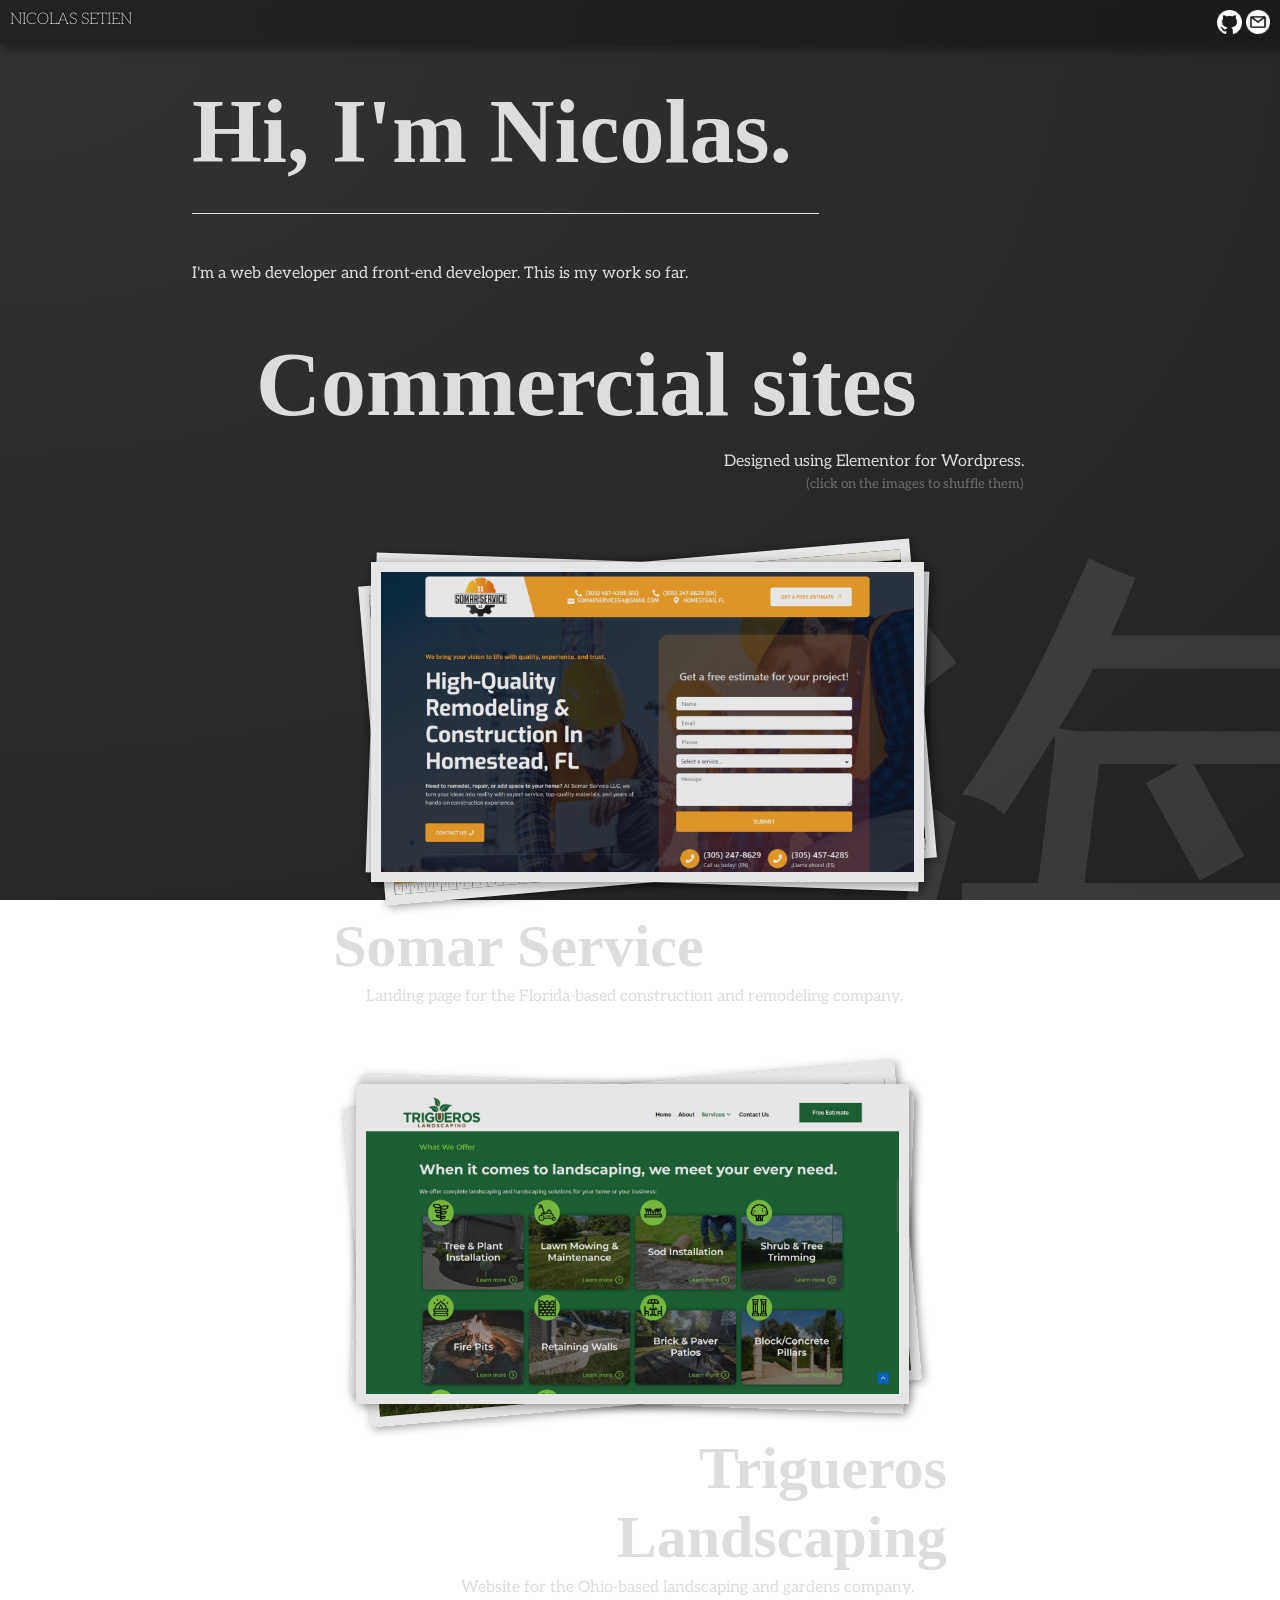
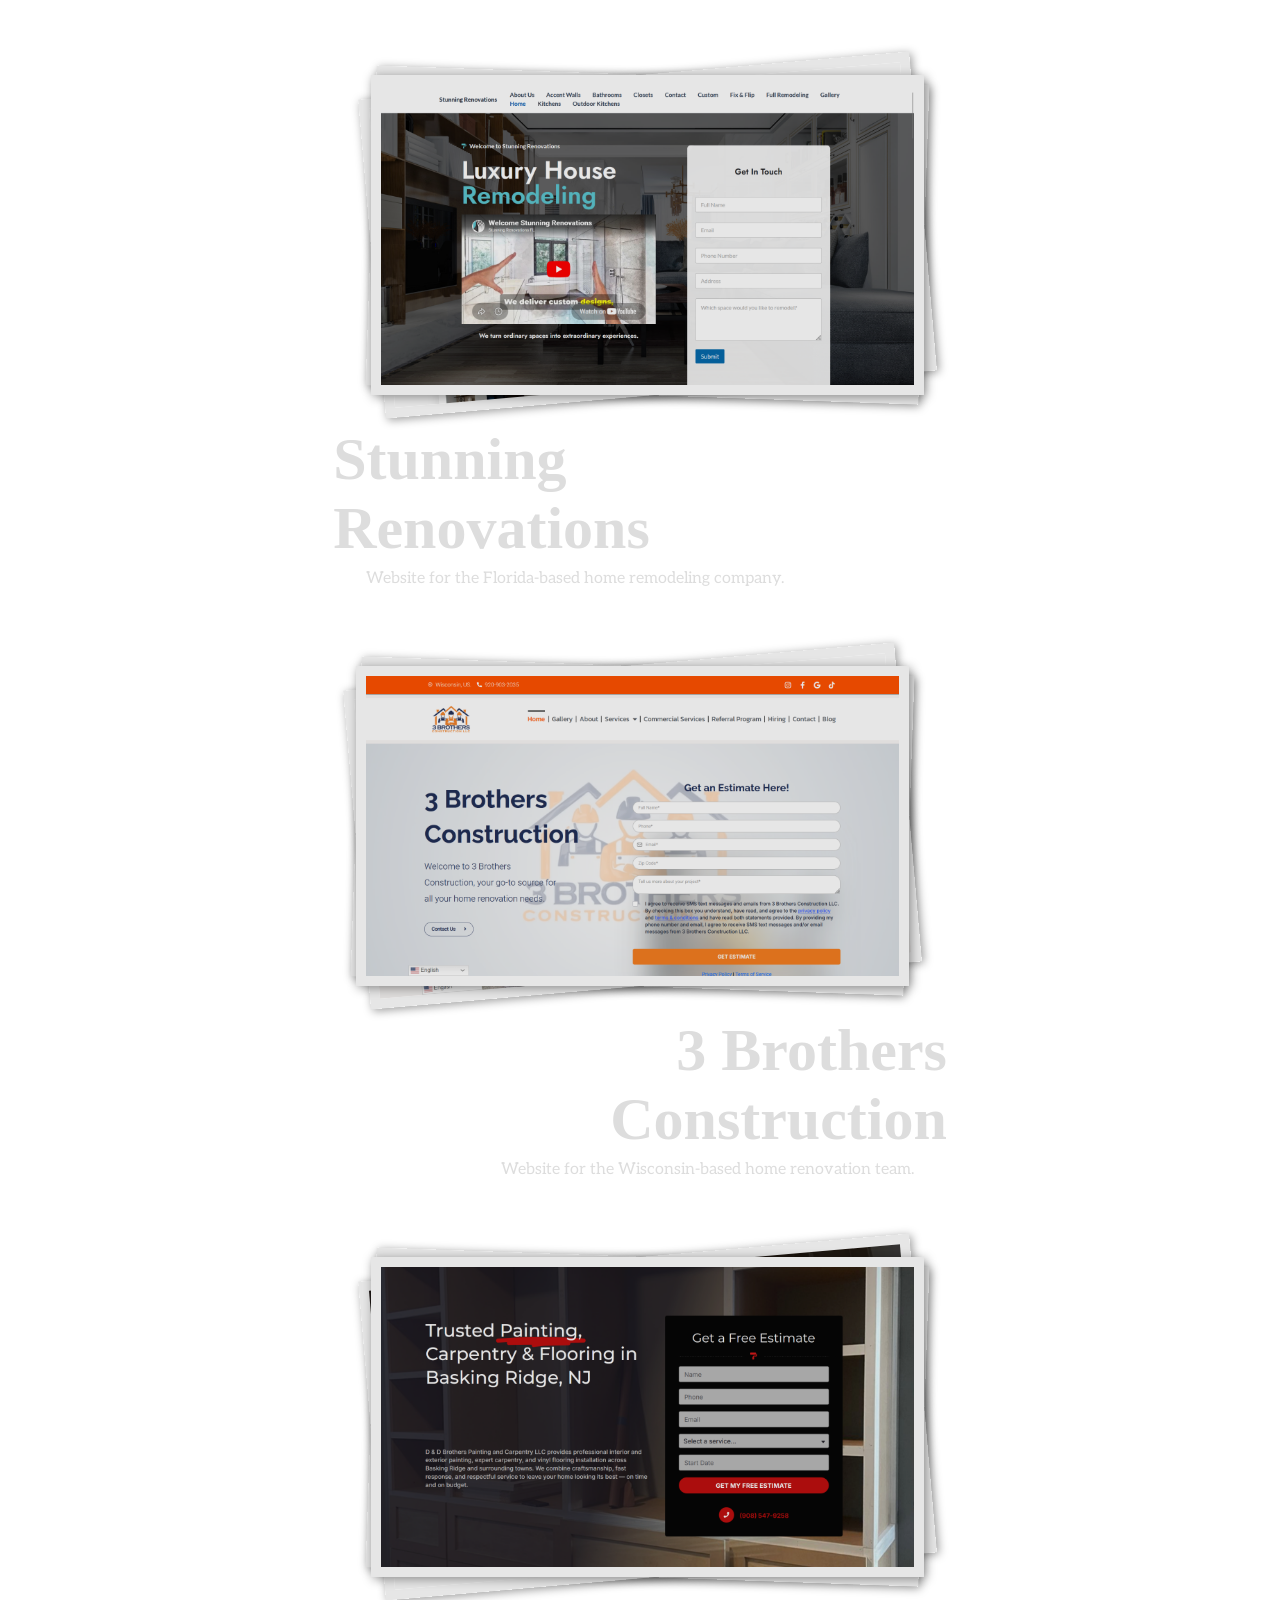
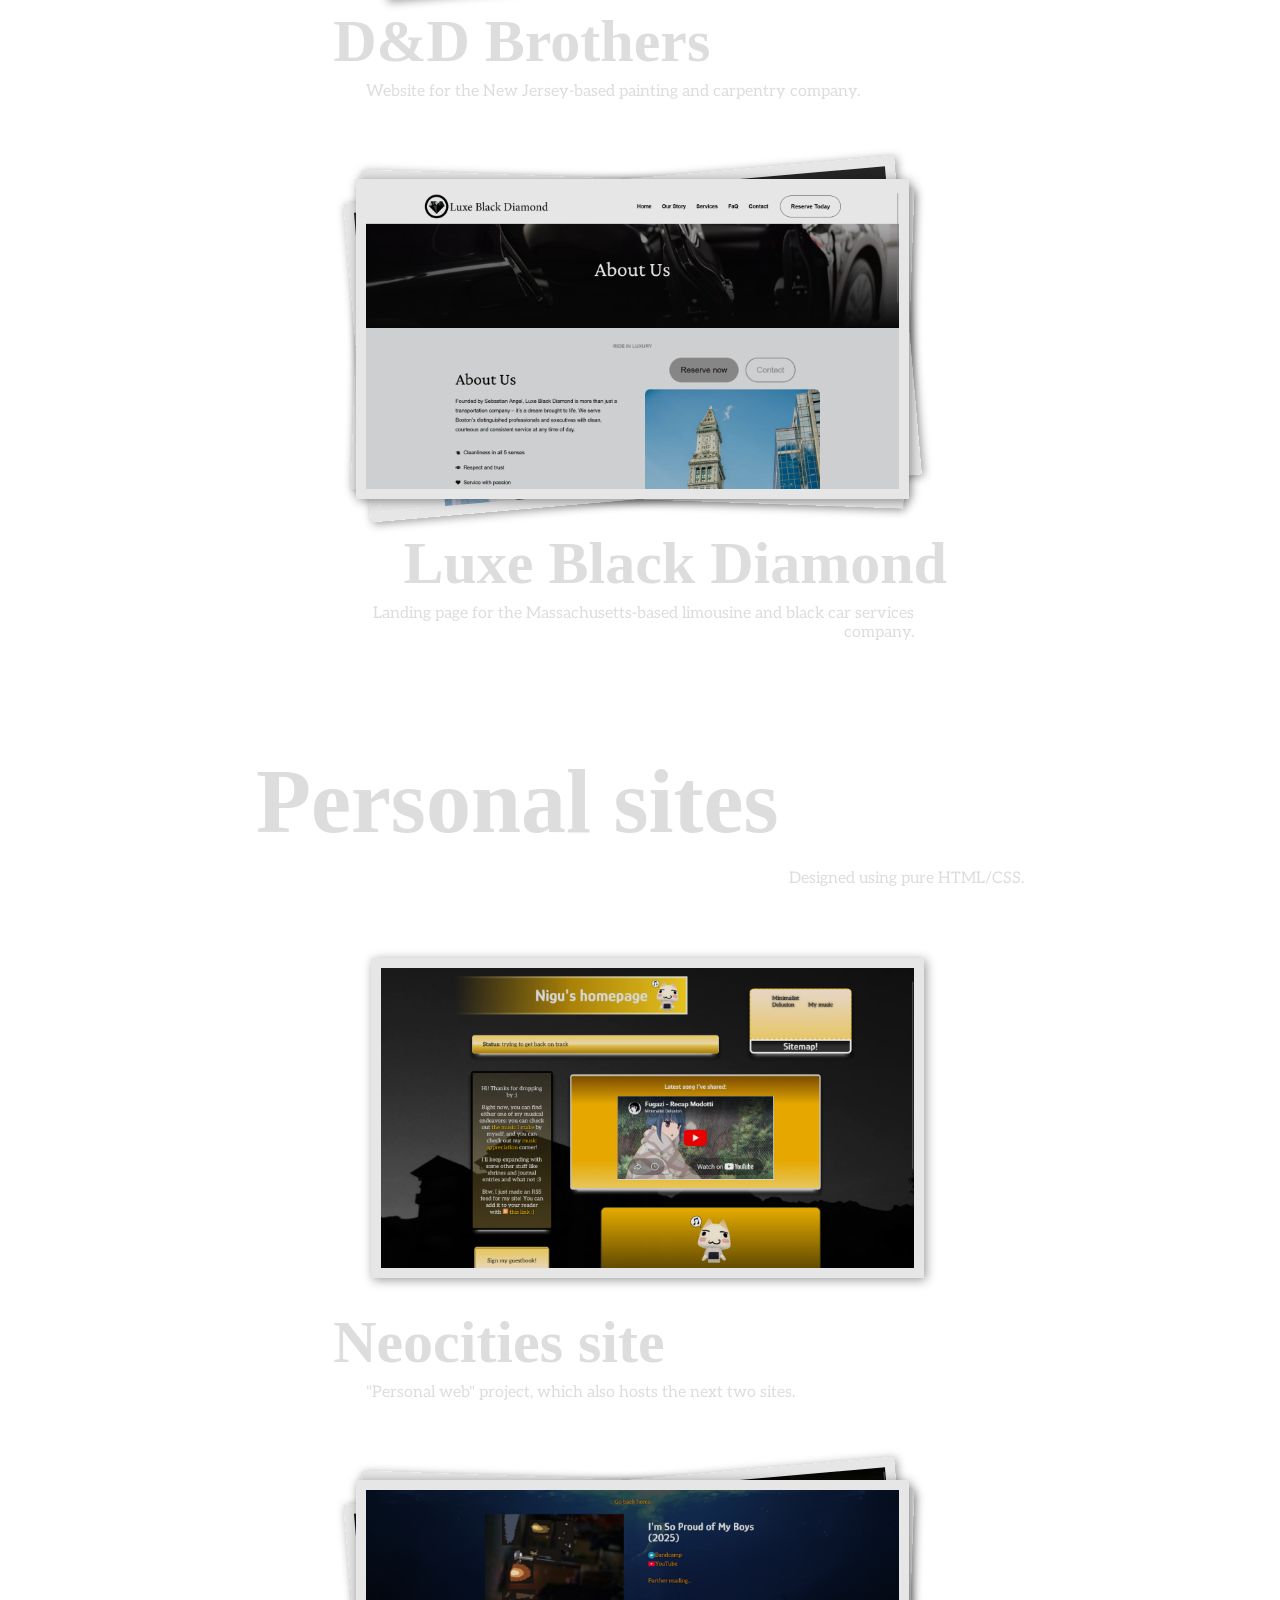
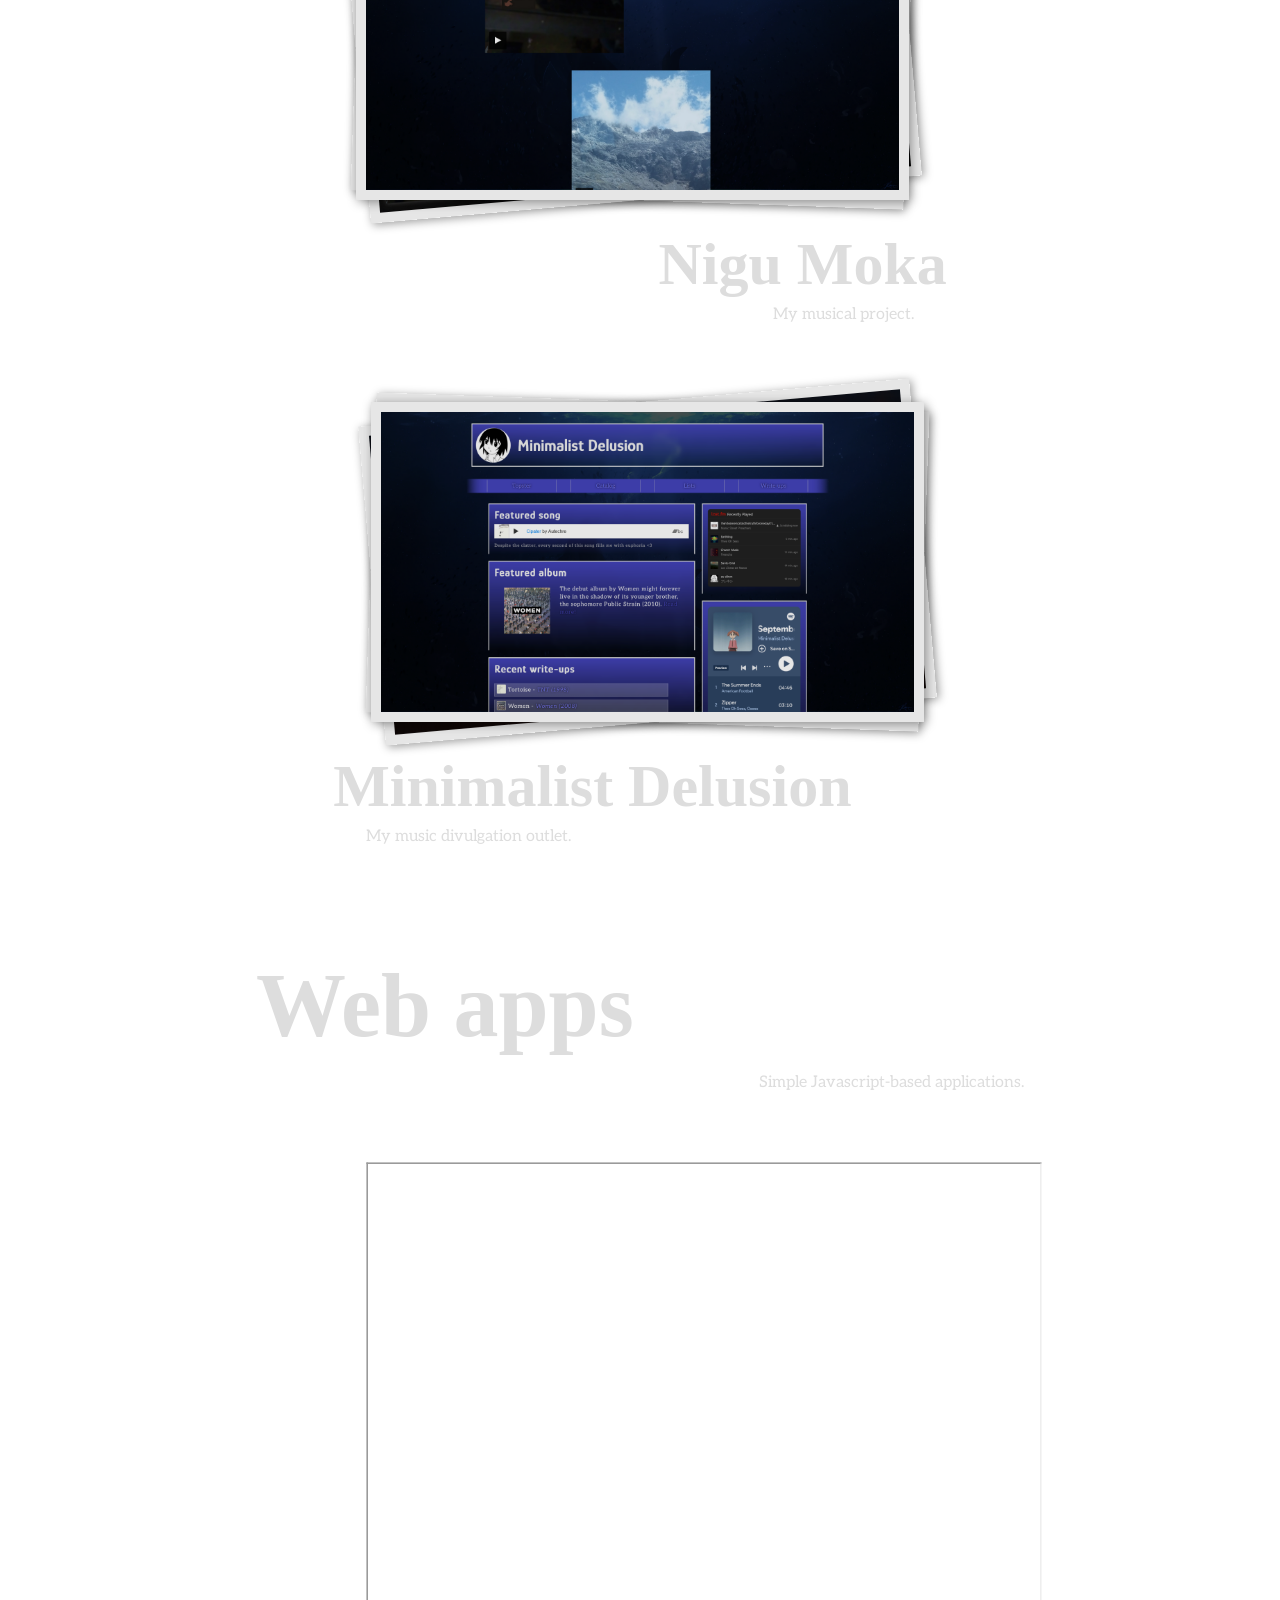
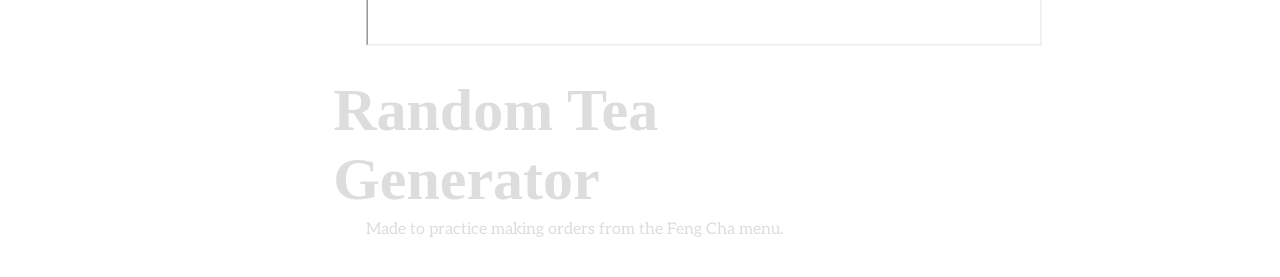
==== commit c87d187d: "Responsiveness" ====
--- a/index.html
+++ b/index.html
@@ -20,7 +20,7 @@
     </div>
     <div class="content">
         <h2>Commercial sites</h2>
-        <p>Designed using Elementor for Wordpress.<small>(click on the images to shuffle them)</small></p>
+        <p>Designed using Elementor for Wordpress.<small> on the images to shuffle them)</small></p>
         <div class="sites">
             <div class="site">
                 <div class="site-images">
@@ -129,43 +129,8 @@
         <div class="site">
             <iframe id="tea-gen" src="https://nicolas-setien.github.io/tea-generator#container" width="840px" height="600px"></iframe>
             <div class="site-desc">
-                <a href="https://nicolas-setien.github.io/tea-generator"><h3 style="margin-top:0;">Random Tea Generator</h3></a>
+                <a href="https://nicolas-setien.github.io/tea-generator"><h3 style="margin-top:30px;">Random Tea Generator</h3></a>
                 <p>Made to practice making orders from the Feng Cha menu.</p>
-            </div>
-        </div>
-        <h2>Vector illustrations</h2>
-        <p>Mostly vexillographical/heraldic. Drawn in Inkscape.</p>
-        <div class="gallery">
-            <div class="gallery-column">
-                <a href="https://commons.wikimedia.org/wiki/File:Propuesta_de_Bandera_del_Municipio_Julio_C%C3%A9sar_Salas.svg"><img src="https://upload.wikimedia.org/wikipedia/commons/f/f4/Propuesta_de_Bandera_del_Municipio_Julio_C%C3%A9sar_Salas.svg"></a>
-                <a href="https://commons.wikimedia.org/wiki/File:Flag_of_H%C3%A4%C3%A4demeeste,_P%C3%A4rnu,_Estonia.svg"><img src="https://upload.wikimedia.org/wikipedia/commons/b/b6/Flag_of_H%C3%A4%C3%A4demeeste%2C_P%C3%A4rnu%2C_Estonia.svg"></a>
-                <a href="https://commons.wikimedia.org/wiki/File:Flag_of_Yonabaru,_Okinawa.svg"><img src="https://upload.wikimedia.org/wikipedia/commons/8/89/Flag_of_Yonabaru%2C_Okinawa.svg"></a>
-                <a href="https://commons.wikimedia.org/wiki/File:Flag_of_Nishihara,_Okinawa.svg"><img src="https://upload.wikimedia.org/wikipedia/commons/c/c6/Flag_of_Nishihara%2C_Okinawa.svg"></a>
-                <a href="https://commons.wikimedia.org/wiki/File:Kyrgyzstan_2011_Flag_Proposals_Set_3_Flag_3.svg"><img src="https://upload.wikimedia.org/wikipedia/commons/5/54/Kyrgyzstan_2011_Flag_Proposals_Set_3_Flag_3.svg"></a>
-                <a href="https://commons.wikimedia.org/wiki/File:Flag_of_Zamami,_Okinawa.svg"><img src="https://upload.wikimedia.org/wikipedia/commons/f/f2/Flag_of_Zamami%2C_Okinawa.svg"></a>
-                <a href=""><img src=""></a>
-            </div>
-            <div class="gallery-column">
-                <a href="https://commons.wikimedia.org/wiki/File:Kyrgyzstan_2011_Flag_Proposals_Set_5_Flag_1.svg"><img src="https://upload.wikimedia.org/wikipedia/commons/a/a6/Kyrgyzstan_2011_Flag_Proposals_Set_5_Flag_1.svg"></a>
-                <a href="https://commons.wikimedia.org/wiki/File:Flag_of_Chikugo_Fukuoka.svg"><img src="https://upload.wikimedia.org/wikipedia/commons/5/5f/Flag_of_Chikugo_Fukuoka.svg"></a>
-                <a href="https://commons.wikimedia.org/wiki/File:Flag_of_Okawa_Fukuoka.svg"><img src="https://upload.wikimedia.org/wikipedia/commons/b/b8/Flag_of_Okawa_Fukuoka.svg"></a>
-                <a href="https://commons.wikimedia.org/wiki/File:Flag_of_Yukuhashi_Fukuoka.svg"><img src="https://upload.wikimedia.org/wikipedia/commons/c/c2/Flag_of_Yukuhashi_Fukuoka.svg"></a>
-                <a href=""><img src=""></a>
-            </div>
-            <div class="gallery-column">
-                <a href="https://commons.wikimedia.org/wiki/File:Flag_of_Itoshima_Fukuoka.svg"><img src="https://upload.wikimedia.org/wikipedia/commons/7/75/Flag_of_Itoshima_Fukuoka.svg"></a>
-                <a href="https://commons.wikimedia.org/wiki/File:Flag_of_Kama_Fukuoka.svg"><img src="https://upload.wikimedia.org/wikipedia/commons/e/e2/Flag_of_Kama_Fukuoka.svg"></a>
-                <a href="https://commons.wikimedia.org/wiki/File:Flag_of_Taihei,_Fukuoka_(1957%E2%80%932005).svg"><img src="https://upload.wikimedia.org/wikipedia/commons/f/f1/Flag_of_Taihei%2C_Fukuoka_%281957%E2%80%932005%29.svg"></a>
-                <a href="https://commons.wikimedia.org/wiki/File:Kyrgyzstan_2011_Flag_Proposals_Set_4_Flag_3.svg"><img src="https://upload.wikimedia.org/wikipedia/commons/6/62/Kyrgyzstan_2011_Flag_Proposals_Set_4_Flag_3.svg"></a>
-                <a href=""><img src=""></a>
-            </div>
-            <div class="gallery-column">
-                <a href="https://commons.wikimedia.org/wiki/File:Bandera_del_Municipio_Sucre.svg"><img src="https://upload.wikimedia.org/wikipedia/commons/e/e0/Bandera_del_Municipio_Sucre.svg"></a>
-                <a href="https://commons.wikimedia.org/wiki/File:Kyrgyzstan_2011_Flag_Proposals_Set_1.svg"><img src="https://upload.wikimedia.org/wikipedia/commons/e/e4/Kyrgyzstan_2011_Flag_Proposals_Set_1.svg"></a>
-                <a href="https://commons.wikimedia.org/wiki/File:Bandera_del_Municipio_Zea.svg"><img src="https://upload.wikimedia.org/wikipedia/commons/8/89/Bandera_del_Municipio_Zea.svg"></a>
-                <a href="https://commons.wikimedia.org/wiki/File:Bandera_del_Municipio_Tovar.svg"><img src="https://upload.wikimedia.org/wikipedia/commons/9/92/Bandera_del_Municipio_Tovar.svg"></a>
-                <a href="https://commons.wikimedia.org/wiki/File:Bandera_del_Municipio_Pueblo_Llano.svg"><img src="https://upload.wikimedia.org/wikipedia/commons/8/8b/Bandera_del_Municipio_Pueblo_Llano.svg"></a>
-                <a href=""><img src=""></a>
             </div>
         </div>
     </div>
--- a/style.css
+++ b/style.css
@@ -3,6 +3,7 @@
 body {
     background-image: radial-gradient(farthest-corner at 10px 10px, #333 0%, #222 100%);
     background-attachment: fixed;
+    background-size: 100vw 100vh;
     color: #ddd;
     font-family: "Aleo";
     height: 100vh;
@@ -86,6 +87,10 @@
     padding: 0 20%;
 }
 
+.content p small::before {
+    content: "(click";
+}
+
 .sites {
     display: flex;
     flex-direction: column;
@@ -143,13 +148,15 @@
 .gallery {
     display: flex;
     flex-direction: row;
+    align-self: center;
+    justify-content: center;
 }
 
 .gallery-column {
     display: flex;
     flex-direction: column;
     width: 23%;
-    padding-right: 10px;
+    padding-right: 15px;
 }
 
 .gallery-column img {
@@ -163,17 +170,17 @@
     animation-fill-mode: forwards;
 }
 
-#tea-gen {
-    display: flex;
-    justify-content: center;
-    transform: scale(80%);
-}
-
 .current-top {
     animation-name: shuffled;
     animation-duration: 0.2s;
 }
 
+#tea-gen {
+    display: flex;
+    justify-content: center;
+    transform: scale(80%);
+    margin: -60px -84px;
+}
 
 #character {
     position: fixed;
@@ -187,6 +194,30 @@
     animation-iteration-count: infinite;
 }
 
+@media screen and (max-width: 600px) {
+    body { 
+        background-image: linear-gradient(#333 0%, #222 50%, #333 100%);
+        background-attachment: scroll;
+    }
+    h1 {
+        font-size: 66px;
+        width: 90%;
+    }
+    h2 { font-size: 50px; }
+    .content { padding: 0 10%; }
+    .site { margin: 0 0px 20px; }
+    .site img { height: 180px;}
+    .content p small::before { content: "(tap"; }
+    .site h3 { margin-top: 240px;}
+    #character { bottom: -30%; }
+    #tea-gen {
+        height: 360px;
+        width: 100%;
+        margin: 0;
+        transform: none;
+    }
+}
+
 @keyframes shuffled{
     from {
         transform: scale(103%);
@@ -203,6 +234,14 @@
     }
 }
 
+@keyframes galleryColumnZoom {
+    from {
+        width: 23%;
+    } to {
+        width: 17.69%;
+    }
+}
+
 @keyframes character-rotate{
     0% {
         transform: rotate3D(3,2,2,0deg);
